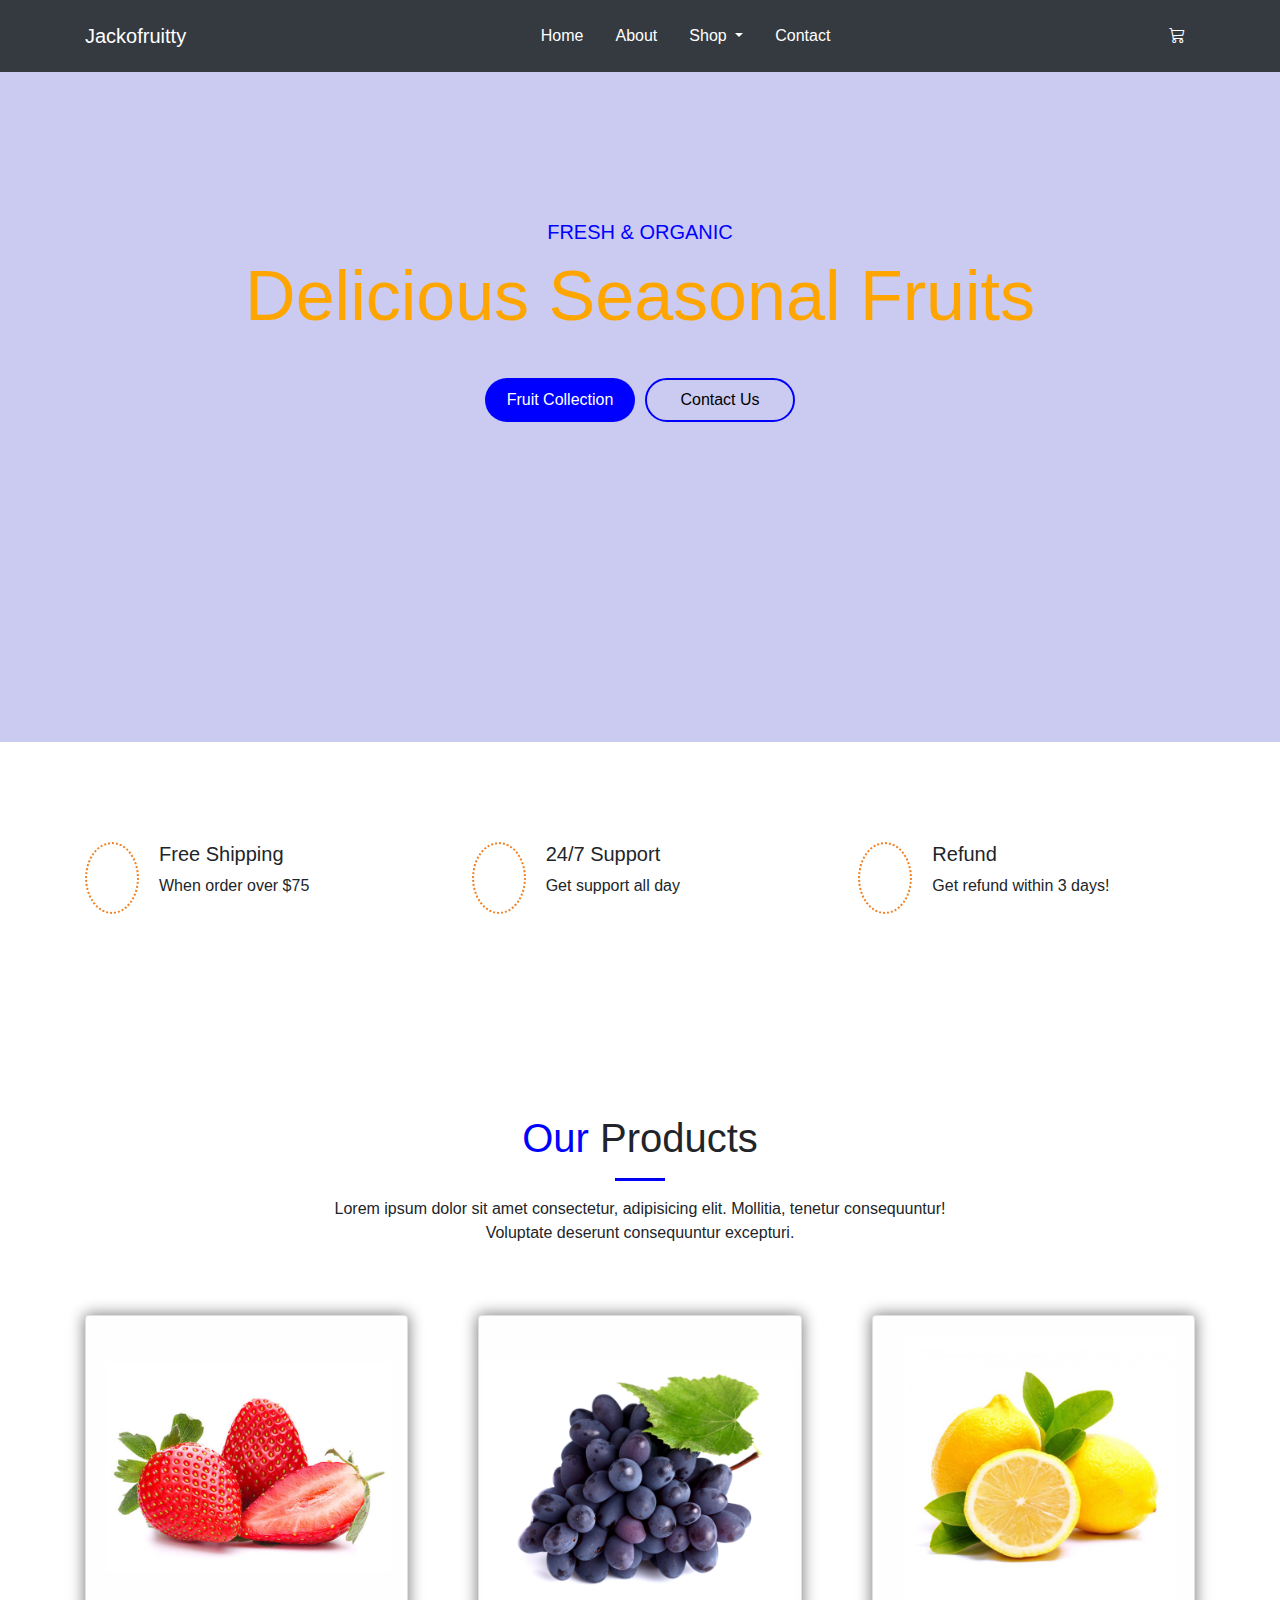
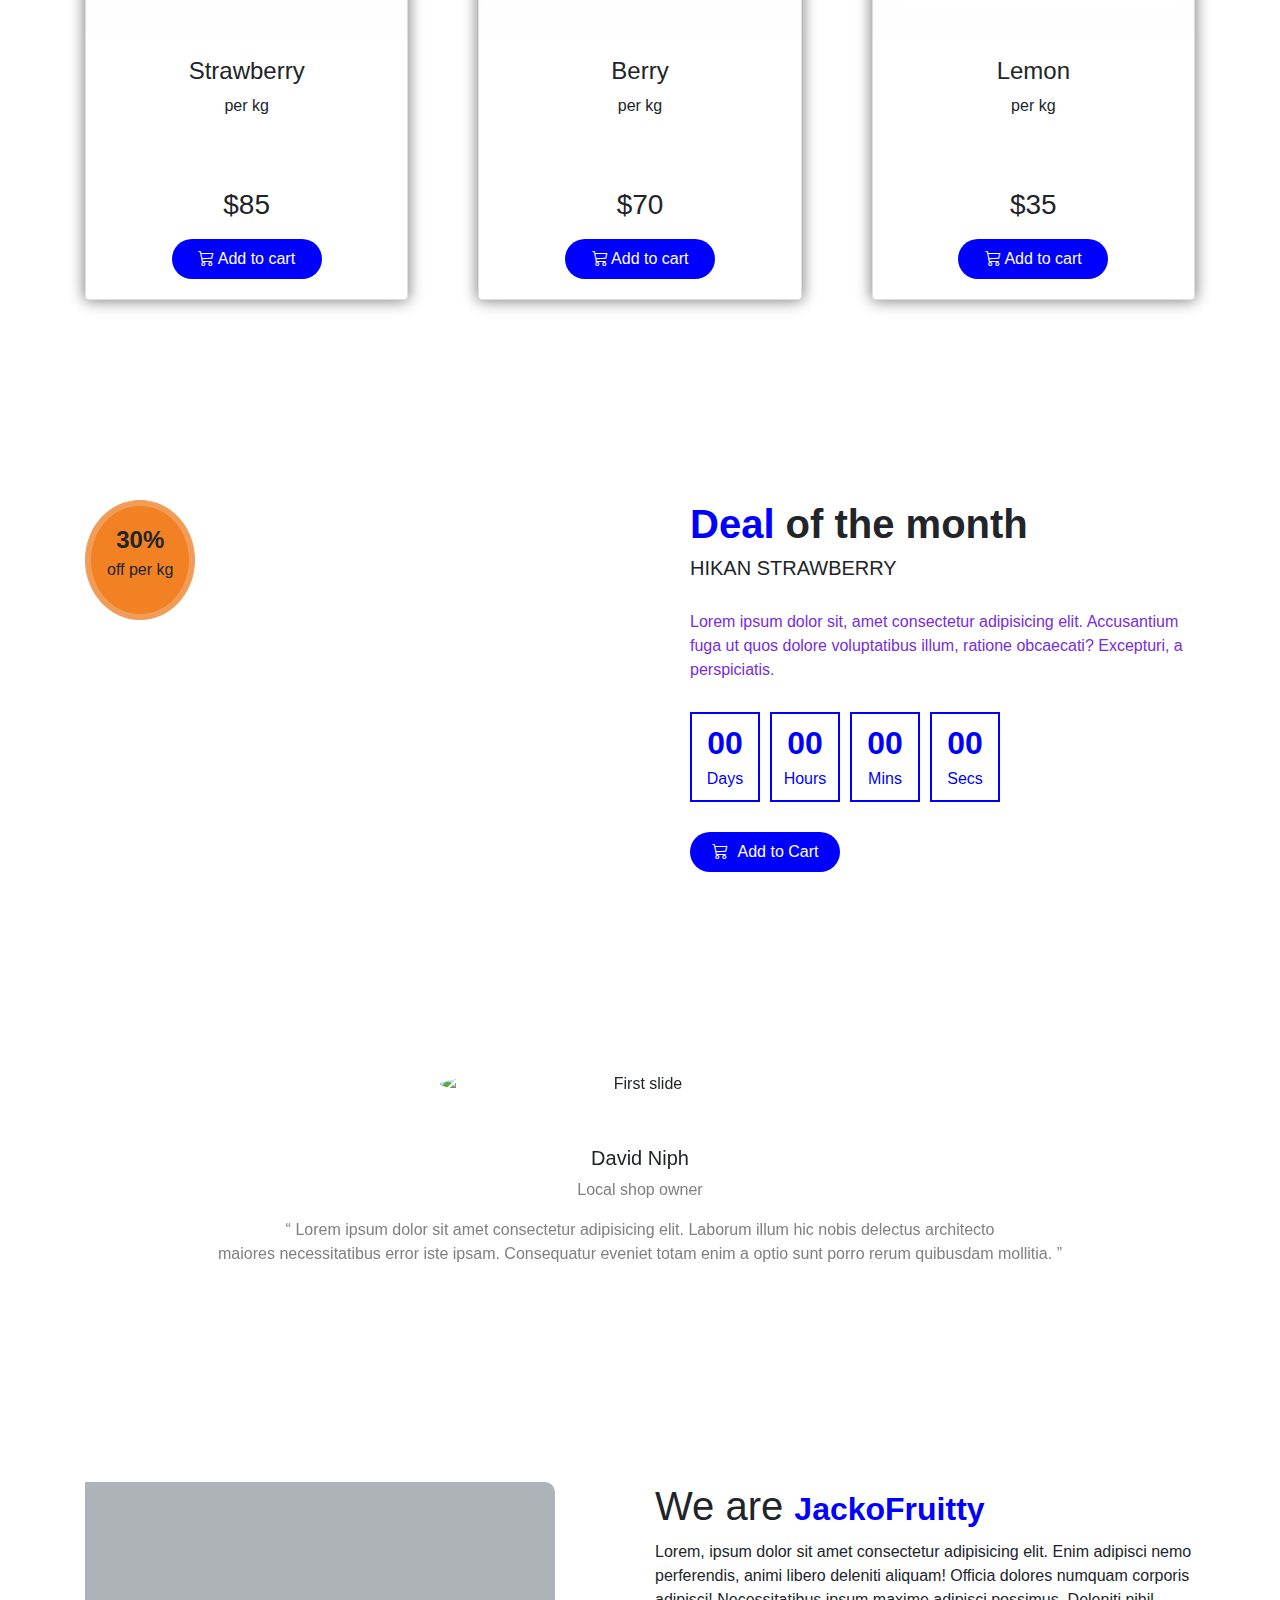
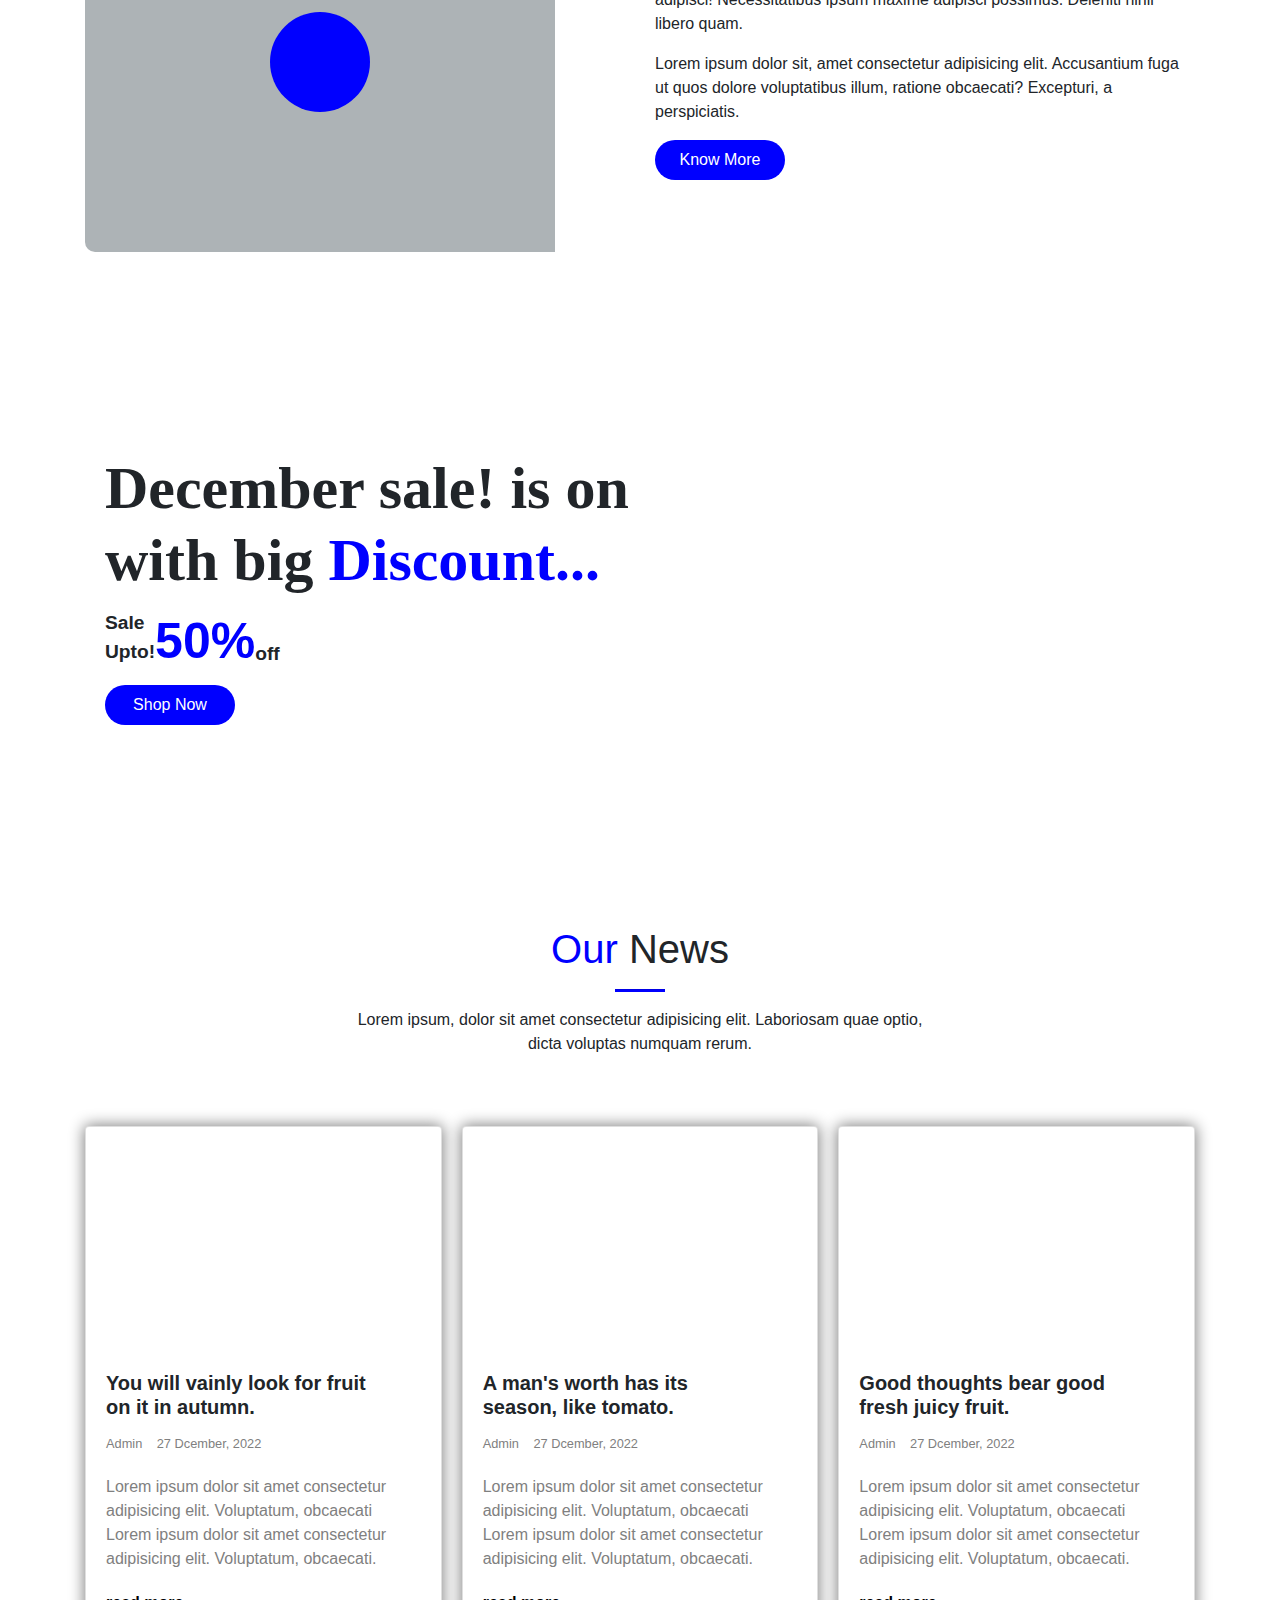
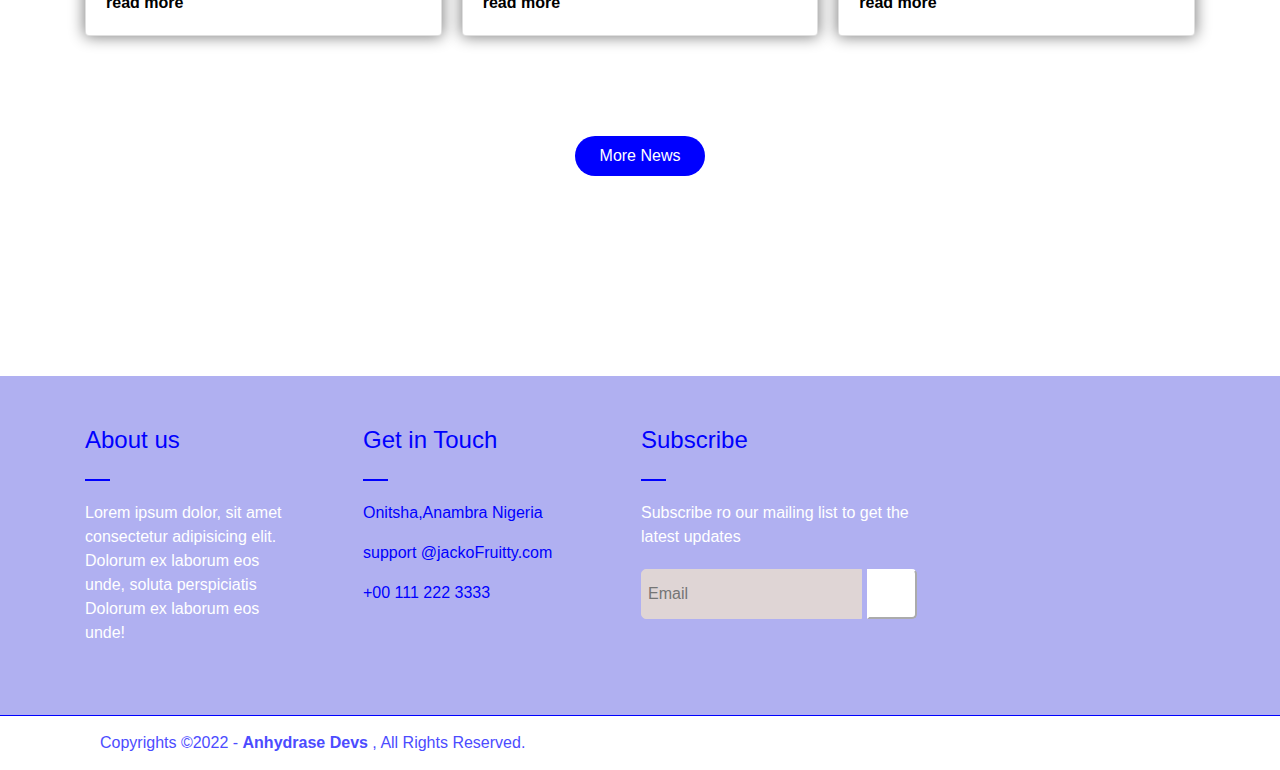
==== index.html @ 600be846 "uploaded files" ====
<!DOCTYPE html>
<html lang="en">
<head>
    <meta charset="UTF-8">
    <meta http-equiv="X-UA-Compatible" content="IE=edge">
    <meta name="viewport" content="width=device-width, initial-scale=1.0">
    <!-- Script links -->
    <script src="https://code.jquery.com/jquery-3.2.1.slim.min.js" integrity="sha384-KJ3o2DKtIkvYIK3UENzmM7KCkRr/rE9/Qpg6aAZGJwFDMVNA/GpGFF93hXpG5KkN" crossorigin="anonymous"></script>
    <script src="https://cdnjs.cloudflare.com/ajax/libs/popper.js/1.12.9/umd/popper.min.js" integrity="sha384-ApNbgh9B+Y1QKtv3Rn7W3mgPxhU9K/ScQsAP7hUibX39j7fakFPskvXusvfa0b4Q" crossorigin="anonymous"></script>
    <script src="https://cdn.jsdelivr.net/npm/bootstrap@4.6.1/dist/js/bootstrap.min.js"></script>
    <script src="https://cdn.jsdelivr.net/npm/bootstrap@4.6.1/dist/js/bootstrap.bundle.min.js"></script>
    <script src="https://kit.fontawesome.com/aebe1e736b.js" crossorigin="anonymous"></script>

    <!-- stylesheet links -->
    <link rel="stylesheet" href="https://cdn.jsdelivr.net/npm/bootstrap@4.6.1/dist/css/bootstrap.min.css">
    <link rel="stylesheet" href="https://cdn.jsdelivr.net/npm/bootstrap-icons@1.3.0/font/bootstrap-icons.css">
    <link rel="stylesheet" href="styles/style.css">
    <title>Jackofruiity</title>
</head>
<body>
    <div>

        <!-- LANDING PAGE -->
        <section class="home-section">
            <div class="home-div">
            
                <div class="navbar navbar-dark bg-dark fixed-top" id="navbar">
                    <div class="container">
                        <a href="#" class="navbar-brand">Jackofruitty</a>

                        <nav class=" d-none d-md-block"> 
                            <ul class="navbar nav">
                                <li class="nav-item"><a href="" class="nav-link">Home</a></li>
                                <li class="nav-item"><a href="" class="nav-link">About</a></li>
                                <li class="nav-item dropdown">
                                    <a class="nav-link dropdown-toggle" href="#" id="navbarDropdownMenuLink" data-toggle="dropdown" aria-haspopup="true" aria-expanded="false">
                                      Shop
                                    </a>
                                    <div class="dropdown-menu" aria-labelledby="navbarDropdownMenuLink">
                                      <a class="dropdown-item" href="#">Cart</a>
                                      <a class="dropdown-item" href="#">Order</a>
                                      <a class="dropdown-item" href="#">Pay</a>
                                    </div>
                                  </li>
                                <li class="nav-item"><a href="" class="nav-link">Contact</a></li>
                            </ul>
                        </nav>
                           
                        <div class="icon-nav">
                            <a href="" style="margin-right: 10px;"><i class="bi bi-cart3"></i></a>
                            <a href=""><i class="fa-solid fa-magnifying-glass"></i></a>
                        </div>



                       
                        
                    </div>
                   
                   
                </div>

               

                   

                <div class="home-writeUp" style="margin-top: 200px;">
                    <div class="container text-center" id="text-container">
                        <h5>FRESH & ORGANIC</h5>
                        <h1>Delicious Seasonal Fruits</h1>
                    </div>

                    <div class="d-flex justify-content-center" id="btn-div">
                        <button class="btn btn-primary btn1">Fruit Collection</button>
                        <button class="btn btn2">Contact Us</button>
                    </div>
                </div>
            
            </div>
            
                
        </section>


        <!-- SERVICES -->
        <section class="Services-section">
            <div class="container" id="services-container">
                <div class="row" id="row-div">
                    <div class="col-md" id="services">
                        <div class="icon-div ">
                            <i class="fa-solid fa-truck-fast"></i>                        
                        </div>
                       
                        <div class="text">
                            <h5>Free Shipping</h5>
                            <p>When order over $75</p>
                        </div>
                    </div>

                    <div class="col-md"id="services">
                        <div class="icon-div">
                            <i class="fa-solid fa-phone-volume"></i>                        
                        </div>               

                        <div class="text">
                            <h5>24/7 Support</h5>
                            <p>Get support all day</p>
                        </div>
                    </div>

                    <div class="col-md"id="services">
                        <div class="icon-div">
                            <i class="fa-solid fa-arrows-rotate"></i>                        
                        </div>

                        <div class="text">
                            <h5>Refund</h5>
                            <p>Get refund within 3 days!</p>
                        </div>
                    </div>
                </div>
            </div>
        </section>


        <!-- PRODUCT SECTION -->
        <section class="product-section">
            <div class="container text-center my-5">
                <div class="product-div">
                    <h1><span>Our</span> Products</h1>
                    <hr>
                    <p>Lorem ipsum dolor sit amet consectetur, adipisicing elit. Mollitia, tenetur consequuntur! <br>
                        Voluptate deserunt consequuntur excepturi.
                    </p>

                    <div class="row" id="card-container">
                        <div class="col-md">
                            <div class="card">
                                <img src="images/product-img-1.jpg" alt="" class="card-img-top">
                                <div class="card-body">
                                    <div class="card-text">
                                        <h4>Strawberry</h4>
                                        <p>per kg</p>
                                        <h3>$85</h3>
                                    </div>
    
                                    <button class="btn"><i class="bi bi-cart3"></i> Add to cart</button>
                                </div>
                            </div>
                        </div>

                        <div class="col-md">
                            <div class="card">
                                <img src="images/product-img-2.jpg" alt="" class="card-img-top">
                                <div class="card-body">
                                    <div class="card-text">
                                        <h4>Berry</h4>
                                        <p>per kg</p>
                                        <h3>$70</h3>
                                    </div>
    
                                    <button class="btn"><i class="bi bi-cart3"></i> Add to cart</button>
                                </div>
                            </div>
                        </div>

                        <div class="col-md">
                            <div class="card">
                                <img src="images/product-img-3.jpg" alt="" class="card-img-top">
                                <div class="card-body">
                                    <div class="card-text">
                                        <h4>Lemon</h4>
                                        <p>per kg</p>
                                        <h3>$35</h3>
                                    </div>
    
                                    <button class="btn"><i class="bi bi-cart3"></i> Add to cart</button>
                                </div>
                            </div>
                        </div>
                        
                    </div>
                </div>
            </div>
        </div>

        <!-- DEAL SECTION -->
        <section class="Deal section">
            <div class="container text-center my-5 m-auto" id="deal-container">
                <div class="row" id="row">
                    <div class="col-md ">
                        <div class="first-cycle">
                            <div class="second-cycle">
                                <span>30%</span>
                                <p>off per kg</p>
                            </div>
                        </div>
                    </div>
                    <div class="col-md">
                        <div class="deal-div">
                            <h1><span>Deal</span> of the month</h1>
                            <h5>HIKAN STRAWBERRY</h5>
                            <P>
                                Lorem ipsum dolor sit, amet consectetur adipisicing elit. Accusantium fuga ut quos 
                                dolore voluptatibus illum, ratione obcaecati? Excepturi, a perspiciatis.
                            </P>
                            <div class="countDown-div">
                                <div class="count">
                                    <span>00</span>
                                    <p>Days</p>
                                </div>
                                <div class="count">
                                    <span>00</span> 
                                    <p>Hours</p>
                                </div>
                                <div class="count">
                                    <span>00</span>
                                    <p>Mins</p>
                                </div>
                                <div class="count">
                                    <span>00</span>                                   
                                    <p>Secs</p>                              
                                </div>
                            </div>

                            <button type="submit"><i class="bi bi-cart3"></i>Add to Cart</button>
                        </div>
                    </div>
                </div>
            </div>
        </section>

        <!-- CAROUSEL SCETION -->
        <section class="Carousel section">
            <div class="container" id="carousel-container">
                <div id="carouselExampleSlidesOnly" class="carousel slide" data-ride="carousel">

                    <div class="carousel-inner text-center">
                        <div class="carousel-item active">
                          <div class="img-div">
                                <img class="d-block w-100" style="border-radius: 50%;"  src="images/pexels-brett-sayles-1073097.jpg" alt="First slide" id="img">
                           </div>
                            <h5>David Niph</h5>
                            <p>Local shop owner</p>
                            <q>
                                Lorem ipsum dolor sit amet consectetur adipisicing elit. Laborum illum hic nobis  
                                delectus architecto <br> maiores necessitatibus error iste ipsam.
                                Consequatur eveniet totam enim a optio sunt porro rerum quibusdam mollitia.
                            </q>
                            <p><i class="fa-solid fa-quote-right"></i></p>
                        </div>

                        <div class="carousel-item">
                            <div class="img-div">
                                <img class="d-block w-100" style="border-radius: 50%;" src="images/man4.jpg" alt="Second slide">
                            </div>
                            <h5>Benjamin Holland</h5>
                            <p>Local shop owner</p>
                            <q>
                                Lorem ipsum dolor sit amet consectetur adipisicing elit. Laborum illum hic nobis  
                                delectus architecto <br> maiores necessitatibus error iste ipsam.
                                Consequatur eveniet totam enim a optio sunt porro rerum quibusdam mollitia.
                            </q>
                            <p><i class="fa-solid fa-quote-right"></i></p>
                        </div>

                        <div class="carousel-item">
                            <div class="img-div">
                                <img class="d-block w-100" style="border-radius: 50%;" src="images/woman2.jpg" alt="Second slide">
                            </div>        
                            <h5>Clara whales</h5>                   
                            <p>Local shop owner</p>
                            <q>
                                Lorem ipsum dolor sit amet consectetur adipisicing elit. Laborum illum hic nobis 
                                delectus architecto <br> maiores necessitatibus error iste ipsam.
                                Consequatur eveniet totam enim a optio sunt porro rerum quibusdam mollitia.
                            </q>
                            <p><i class="fa-solid fa-quote-right"></i></p>
                        </div>
                    </div>
                </div>
                
            </div>
        </section>

        <!-- ABOUT SECTION -->
        <section class="about-section">
            <div class="container text-center my-5" id="about-container">
                <div class="row">
                    <div class="col-md">
                        <div class="video-div d-none d-sm-block">
                            <a href="https://www.youtube.com/watch?v=hMOEtspfjKE" target="_blank"><div class="vid"><i class="fa-solid fa-play"></i></div></a>
                        </div>                      
                    </div>
                    <div class="col-md">
                        <div class="about-div">
                            <h1>We are <span>JackoFruitty</span></h1>
                            <p>
                                Lorem, ipsum dolor sit amet consectetur adipisicing elit. Enim adipisci nemo perferendis, 
                                animi libero deleniti aliquam! 
                                Officia dolores numquam corporis adipisci! Necessitatibus 
                                ipsum maxime adipisci possimus. Deleniti nihil libero quam.
                            </p>
                            <P>
                                Lorem ipsum dolor sit, amet consectetur adipisicing elit. Accusantium fuga ut quos 
                                dolore voluptatibus illum, ratione obcaecati? Excepturi, a perspiciatis.
                            </P>

                            <button type="submit" style="margin-bottom: 10px;" data-toggle="collapse" data-target="#collapseExample" aria-expanded="false" aria-controls="collapseExample">Know More</button>
                            <div class="collapse" id="collapseExample">
                                <div class="card card-body" style="border: 2px solid #0000FF;">
                                  Anim pariatur cliche reprehenderit, enim eiusmod high life accusamus terry richardson ad squid. Nihil anim keffiyeh helvetica, craft beer labore wes anderson cred nesciunt sapiente ea proident.
                                </div>
                            </div>
                        </div>
                    </div>
                </div>
            </div>
        </section>
       
        <!-- shop now section -->
        <section class="shop-now">
            <div class="container text-center my-5" id="shop-container">
                <div class="shop-div">
                    <h1>December sale! is on <br> with big <span>Discount...</span></h1>
                    <div class="shop-writeUp">
                        <p class="sales-p">Sale<br>Upto!</p>
                        <span>50%</span>
                        <p class="off-p"> off</p>
                    </div>
                    

                    <button type="submit">Shop Now</button>
                </div>
            </div>
        </section>


        <!-- News section -->
        <section class="news-section">
            <div class="container text-center my-5" id="news-container">
                <div class="news-div">
                    <div class="news-header-text">
                        <h1> <span>Our</span> News</h1>
                        <hr> 
                        <p>
                            Lorem ipsum, dolor sit amet consectetur adipisicing elit. Laboriosam quae optio, <br> dicta voluptas numquam rerum.
                        </p>
                    </div>

                    <div class="card-div text-left">
                       
                        <div class="card" id="card">
                            <div class="img-div">
                                <img src="" alt="" class="card-img-top">
                            </div>
                            <div class="card-body">
                                <h5 class="card-title">You will vainly look for fruit <br> on it in autumn.</h5>
                                <div class="card-small-text">
                                    <small style="margin-right: 10px;"> <i class="fa-solid fa-user"></i> Admin</small>
                                    <small> <i class="fa-solid fa-calendar"></i> 27 Dcember, 2022</small>
                                </div>
                                <p class="card-text">
                                    Lorem ipsum dolor sit amet consectetur adipisicing elit. Voluptatum, obcaecati
                                    Lorem ipsum dolor sit amet consectetur adipisicing elit. Voluptatum, obcaecati.
                                </p>
                                <a href="" class="link">read more <i class="fa-solid fa-angle-right"></i></a>
                            </div>
                        </div>

                        <div class="card" id="card">
                            <div class="img-div">
                                <img src="" alt="" class="card-img-top">
                            </div>
                            <div class="card-body">
                                <h5 class="card-title">A man's worth has its <br> season, like tomato.</h5>
                                <div class="card-small-text">
                                    <small style="margin-right: 10px;"> <i class="fa-solid fa-user"></i> Admin</small>
                                    <small> <i class="fa-solid fa-calendar"></i> 27 Dcember, 2022</small>
                                </div>
                                <p class="card-text">
                                    Lorem ipsum dolor sit amet consectetur adipisicing elit. Voluptatum, obcaecati
                                    Lorem ipsum dolor sit amet consectetur adipisicing elit. Voluptatum, obcaecati.
                                </p>
                                <a href="" class="link">read more <i class="fa-solid fa-angle-right"></i></a>
                            </div>
                        </div>

                        

                        <div class="card" id="card">
                            <div class="img-div">
                                <img src="" alt="" class="card-img-top">
                            </div>
                            <div class="card-body">
                                <h5 class="card-title">Good thoughts bear good <br> fresh juicy fruit.</h5>
                                <div class="card-small-text">
                                    <small style="margin-right: 10px;"> <i class="fa-solid fa-user"></i> Admin</small>
                                    <small> <i class="fa-solid fa-calendar"></i> 27 Dcember, 2022</small>
                                </div>
                                <p class="card-text">
                                    Lorem ipsum dolor sit amet consectetur adipisicing elit. Voluptatum, obcaecati
                                    Lorem ipsum dolor sit amet consectetur adipisicing elit. Voluptatum, obcaecati.
                                </p>
                                <a href="" class="link">read more <i class="fa-solid fa-angle-right"></i></a>
                            </div>
                        </div>
                       
                    </div>

                    <a href="shop.html" type="button" class="btn btn-primary">More News</a>
                </div>
            </div>
        </section>

        <!-- Contact section -->
        <section class="contact-div">
            <div class="container my-5" id="contact-container">
                <div class="parent-div">
                    <div class="row" id="row">
                        <div class="col-md">
                            <h4>About us</h4>
                            <div class="hr"></div>
                            <p class="contact-first-p">
                                Lorem ipsum dolor, sit amet consectetur adipisicing elit. 
                                Dolorum ex laborum eos unde, soluta perspiciatis
                                Dolorum ex laborum eos unde!
                            </p>
                        </div>
                        <div class="col-md">
                            <h4>Get in Touch</h4>
                            <div class="hr"></div>
                            <p  class="contact-second-p">
                                Onitsha,Anambra  Nigeria
                            </p>
                            <p  class="contact-second-p">support @jackoFruitty.com</p>
                            <p  class="contact-second-p">+00 111 222 3333</p>
                        </div>
                        <div class="col-md">
                            <h4>Subscribe</h4>
                            <div class="hr"></div>
                            <p class="contact-third-p">
                                Subscribe ro our mailing list to get the latest updates
                            </p>
                            <div class="input-div">
                                <input type="email" placeholder="Email">
                                <button class="icon-btn text-center"><i class="fa-solid fa-paper-plane"></i></button>
                            </div>
                        </div>
                        <div class="col-md">

                        </div>
                    </div>
                </div>
            </div>
        </section>

        <section class="footer-section">
            <div class="container">
                <footer>
                    <p>Copyrights &copy2022 - <b>Anhydrase Devs</b> , All Rights Reserved.</p>
                </footer>
            </div>
        </section>
       
    </div>


</body>
</html>
---- styles/style.css ----
/* HOME SECTION */
.home-div{
    background-image: url(../images/fruitty\ background.png);
    background-position: center;
    background-size: cover;
    background-repeat: no-repeat;
    padding: 20px;
}
.home-section a{
    color: #fff;
}
.home-section .dropdown-menu a{
    color: #000;
}
.home-writeUp{
    margin-bottom: 300px;
}
.home-writeUp h5{
    color: #0000FF;
    margin-bottom: 10px;
}
#text-container{
    margin-bottom: 40px;
}
.home-writeUp h1{
    font-size: 70px;
    color: #FFA500;
}
.home-writeUp .btn1{
    background-color: #0000FF;
    border: 0.5px #0000FF;
    color: #fff;
    width: 150px;
    padding: 8px;
    border-radius: 50px;
    transition: all 0.3s ease-in-out;   
}
.home-writeUp .btn1:hover{
    background-color: #051922;
    color: #F28123;
}
.home-writeUp .btn2{
    border: 2px #0000FF solid;
    color: #000;
    width: 150px;
    padding: 8px;
    border-radius: 50px;
    transition: all 0.3s ease-in-out;
}
.home-writeUp .btn2:hover{
    background-color: #F28123;
    color: #fff;
}
.home-writeUp #btn-div{
    gap: 10px;
}
/* HOME ENDS */


/* SERVICES SECTION STARTS */
.Services-section #services-container{
    margin-top: 100px;
    margin-bottom: 200px;
}
.Services-section #row-div{
    gap: 20px;
}
.Services-section #services{
    display: flex;
}
.Services-section .icon-div{
    margin-right: 20px;
    border: 2px dotted #F18023;
    border-radius: 50%;
    padding: 25px;
    color: #F18023;
}
/* SERVICES SECTION ENDS */


/* PRODUCT SECTION STARTS */
.product-section{
    margin-bottom: 200px;
}
.product-section h1 span{
    color: #0000FF;
}
.product-section hr{
    width: 50px;
    height: 1.5px;
    background-color: #0000FF;
}
.product-section p{
    margin-bottom: 70px;
}
.product-section .btn{
    background-color: #0000FF;
    border: 0.5px #0000FF;
    color: #fff;
    width: 150px;
    padding: 8px;
    border-radius: 50px;
    transition: all 0.3s ease-in-out; 
    margin-top: 10px;
}
.product-section .btn:hover{
    background-color: #051922;
    color: #F28123;
}
.product-section #card-container .card{
    box-shadow: 0 0 15px 1px grey;

}
.product-section #card-container{
    gap: 40px;
}
/* PRODUCT SECTION ENDS */


/* DEAL SECTION STARTS */

#deal-container{
    margin-top: 150px !important;
    margin-bottom: 200px !important;
}

#deal-container #row{
    gap: 70px;
}

/* cycle area */
.first-cycle{
    border: 1px solid #F29D57;
    background-color: #F29D57;
    padding: 5px;
    border-radius: 50%;
    width: fit-content;
}
.second-cycle{
    border: 1px solid #F28123;
    background-color: #F28123;
    border-radius: 50%;
    padding: 15px;
    text-align: center;
}
.second-cycle span{
    font-weight: 700;
    font-size: x-large;
}


/* deal area */
.deal-div{
    text-align: left;
    margin: auto;
}
.deal-div h1{
    font-weight: 700;
}
.deal-div h1 span{
    color: #0000FF;
}
.deal-div p{
    color: #782DDC;
}
.deal-div h5{
    margin-bottom: 30px;
}
.countDown-div{
    display: flex;
    gap: 10px;
    margin: 30px 0;
}
.countDown-div .count{
    border:2px solid #0000FF;
    width: 70px;
    height: 90px;
    text-align: center;
    padding-top: 5px;
}
.countDown-div .count span{
    font-size: xx-large;
    color: #0000FF;
    font-weight: 700;
}
.countDown-div .count p{
    color: #0000FF;
}
.deal-div button{
    background-color: #0000FF;
    border: 0.5px #0000FF;
    color: #fff;
    width: 150px;
    padding: 8px;
    border-radius: 50px;
    transition: all 0.3s ease-in-out;
}
.deal-div button:hover{
    background-color: #051922;
    color: #F28123;
}
.deal-div button i{
    margin-right: 10px;
}

/* DEAL SECTION ENDS */


/* CAROUSEL SCETION STARTS */

#carousel-container{
    margin-top: 150px !important;
    margin-bottom: 200px !important;
}
#carousel-container .img-div{
    width: 400px ;
    /* height: 200px; */
    margin: auto;
    margin-bottom: 50px;
    /* background-color: #0000FF; */

}
#carousel-container p,
#carousel-container q{
    color: grey;
}

/* CAROUSEL SCETION ENDS */

/* ABOUT SECTION STYLING STARTS */
#about-container{
    margin-top: 150px !important;
    margin-bottom: 200px !important;
}
.video-div{
    width: 470px;
    height: 370px;
    background-color: #ADB3B6;
    border-top-right-radius: 10px;
    border-bottom-left-radius: 10px;
}
.video-div a .vid{
  position: relative; 
  top: 130px;
  background-color: #0000FF;
  width: 100px;
  height: 100px;  
  margin-top: 100px;
  margin: auto;
  border-radius: 50%;
  padding-top: 35px;
  color: #fff;
  transition: all 0.3s ease-in-out;
}
.video-div a .vid:hover{
    background-color: #051922;
    color: #F28123;
}
.about-div{
    text-align: left;
    gap: 20px;
}
.about-div h1{
    margin-bottom: 10px;
}
.about-div h1 span{
    font-size: xx-large;
    color: #0000FF;
    font-weight: 700;
}
.about-div button{
    background-color: #0000FF;
    color: #fff;
    width: 130px;
    padding: 8px;
    border-radius: 50px;
    border: 0.5px #0000FF;
    transition: all 0.3s ease-in-out;
}
.about-div button:hover{
    background-color: #051922;
    color: #F28123;
}

/* ABOUT SECTION STYLING ENDS */


/* SHOP SECTION STARTS */
#shop-container{
    margin-top: 200px !important;
    margin-bottom: 200px !important;
    margin: auto;
}
.shop-div{
 text-align: left;
 margin-left: 20px;
}
.shop-div h1{
    font-weight: 800;
    font-size: 60px;
    font-family: Cambria, Cochin, Georgia, Times, 'Times New Roman', serif;
}
.shop-div h1 span{
    color: #0000FF;
    font-weight: 800;
    font-size: 60px;
}
.shop-div .shop-writeUp{
    display: flex;
}
.shop-writeUp span{
    /* margin: 5px; */
    color: #0000FF;
    font-weight: 700;
    font-size: 50px;
}
.shop-writeUp p{
    font-size: larger;
    font-weight: bold;
}

.shop-writeUp .sales-p{
    margin-top: 5px;
}
.shop-writeUp .off-p{
    margin-top: 36px;
}
.shop-div button{
    background-color: #0000FF;
    color: #fff;
    width: 130px;
    padding: 8px;
    border-radius: 50px;
    transition: all 0.3s ease-in-out;
    border: 0.5px #0000FF;
}
.shop-div button:hover{
    background-color: #051922;
    color: #F28123;
}

/* SHOP SECTION ENDS */


/* NEWS SECTION STYLING STARTS */
#news-container{
    margin-top: 150px !important;
    margin-bottom: 200px !important;
}
.news-div{
    margin-top: 50px;
}
.news-div .news-header-text{
    margin-bottom: 70px;
}
.news-div .news-header-text h1 span{
    color: #0000FF;
}
.news-div .news-header-text hr{
    width: 50px;
    height: 1.5px;
    background-color: #0000FF;
    
}
.card-div{
    display: flex;
    justify-content: center;
    gap: 20px;
}
#card{
    box-shadow: 0 0 15px 1px grey;
}
.news-div .btn{
    background-color: #0000FF;
    color: #fff;
    width: 130px;
    padding: 8px;
    border-radius: 50px;
    transition: all 0.3s ease-in-out;
    border: 0.5px #0000FF;
    margin-top: 100px;
}
.news-div .btn:hover{
    background-color: #051922;
    color: #F28123;
}
#card:hover {
    background: rgb(0, 0, 255,0.05);
    cursor: pointer;
}
#card a{
    color: #000;
    text-decoration: none;
    font-weight: bold;
}
#card .card-body h5{
    font-weight: bold;
}
#card .card-body{
    margin-top: 200px;
}
#card .card-text{
    color: grey;
    margin-bottom: 20px;
}
#card .card-body .card-small-text{
    margin-bottom: 20px;
}
#card .card-body small{
    color: grey;
}

/* NEWS SECTION STYLING ENDS */


/* CONTACT SECTION STARTS */

.contact-div{
    background-color: #B0B0F1;
    padding: 2px;
    border-bottom: 1px solid #0000FF;
}
.contact-div .parent-div #row{
    gap: 35px;
}
.contact-div .parent-div h4{
    color: #0000FF;
    margin-bottom: 25px;
}
.contact-div .parent-div .hr{
    width: 25px;
    height: 2px;
    margin-bottom: 20px;
    background-color: #0000FF;
}

.contact-div .parent-div .contact-first-p,
.contact-div .parent-div .contact-third-p{
    color: #fff;
    margin-bottom: 20px;
}

.contact-div .parent-div .contact-second-p{
    color: #0000FF;
}
.contact-div .parent-div .input-div{
    display: flex;
}
.contact-div .parent-div input{
    height: 50px;
    padding: 6px;
    border-bottom-left-radius: 5px;
    border-top-left-radius: 5px;
    background-color: #DFD5D5;
    border: 1px #DFD5D5 solid;
}
.contact-div .parent-div .input-div .icon-btn{
    background-color: #fff;
    height: 50px;
    width: 50px;
    padding: 6px;
    margin-left: 5px;
    border-color: #fff;
    border-top-right-radius: 5px;
    border-bottom-right-radius: 5px;
}
.contact-div .parent-div .input-div .icon-btn i{
    margin-top: 5px;
}
/* CONTACT SECTION ENDS */


/* FOOTER STYLINGS STARTS */
.footer-section footer{
    padding: 15px;
}
.footer-section footer p{
    margin: auto;
    color: #4C4CFF;
}
/* FOOTER STYLINGS ENDS */







/* MEDIA QUERY */
@media screen and (max-width: 714px){
    /* home */

    .home-writeUp h1{
        font-size: 40px;
        color: #FFA500;
    }

    /* About */
    .shop-div h1{
        font-weight: 700;
        font-size: 40px;
        font-family: Cambria, Cochin, Georgia, Times, 'Times New Roman', serif;
    }
    .shop-div h1 span{
        color: #0000FF;
        font-weight: 700;
        font-size: 40px;
    }

    /* card */
    .card-div{
      display: flex;
      flex-direction: column;
     
    }
}
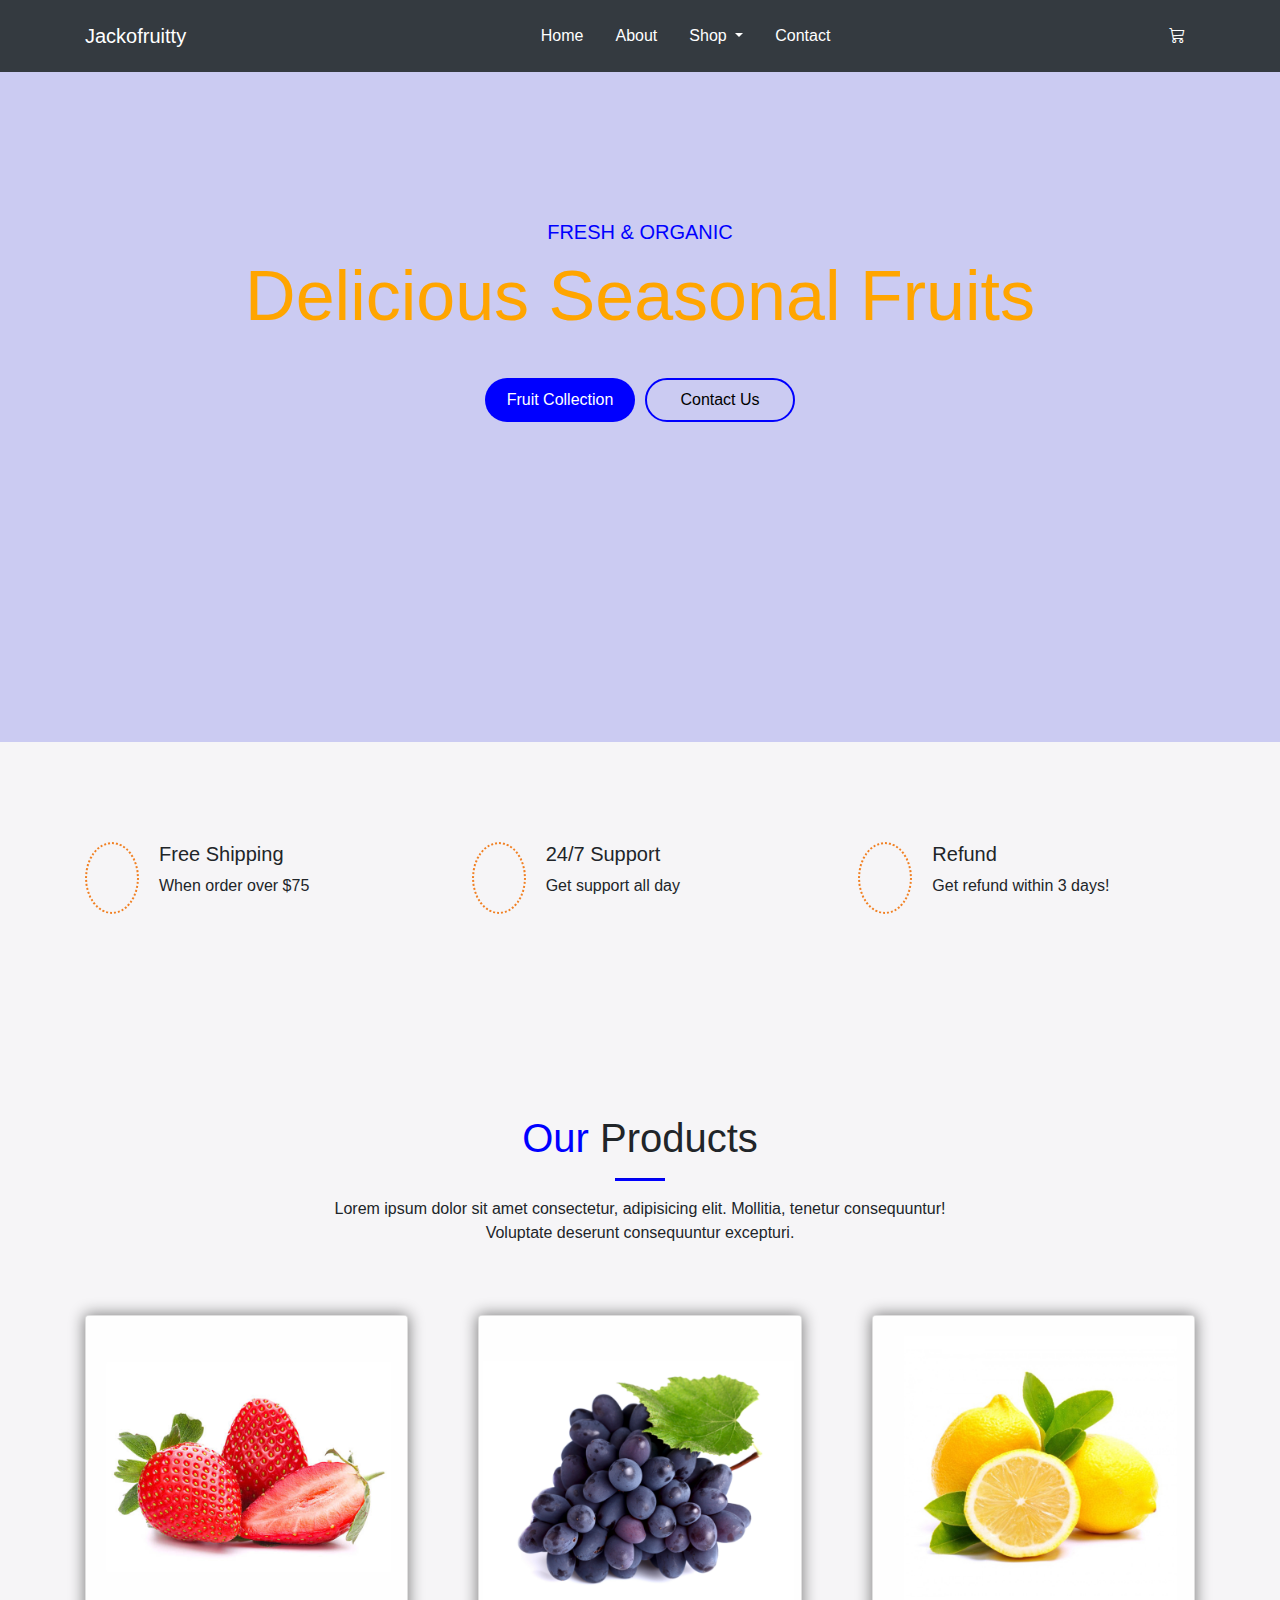
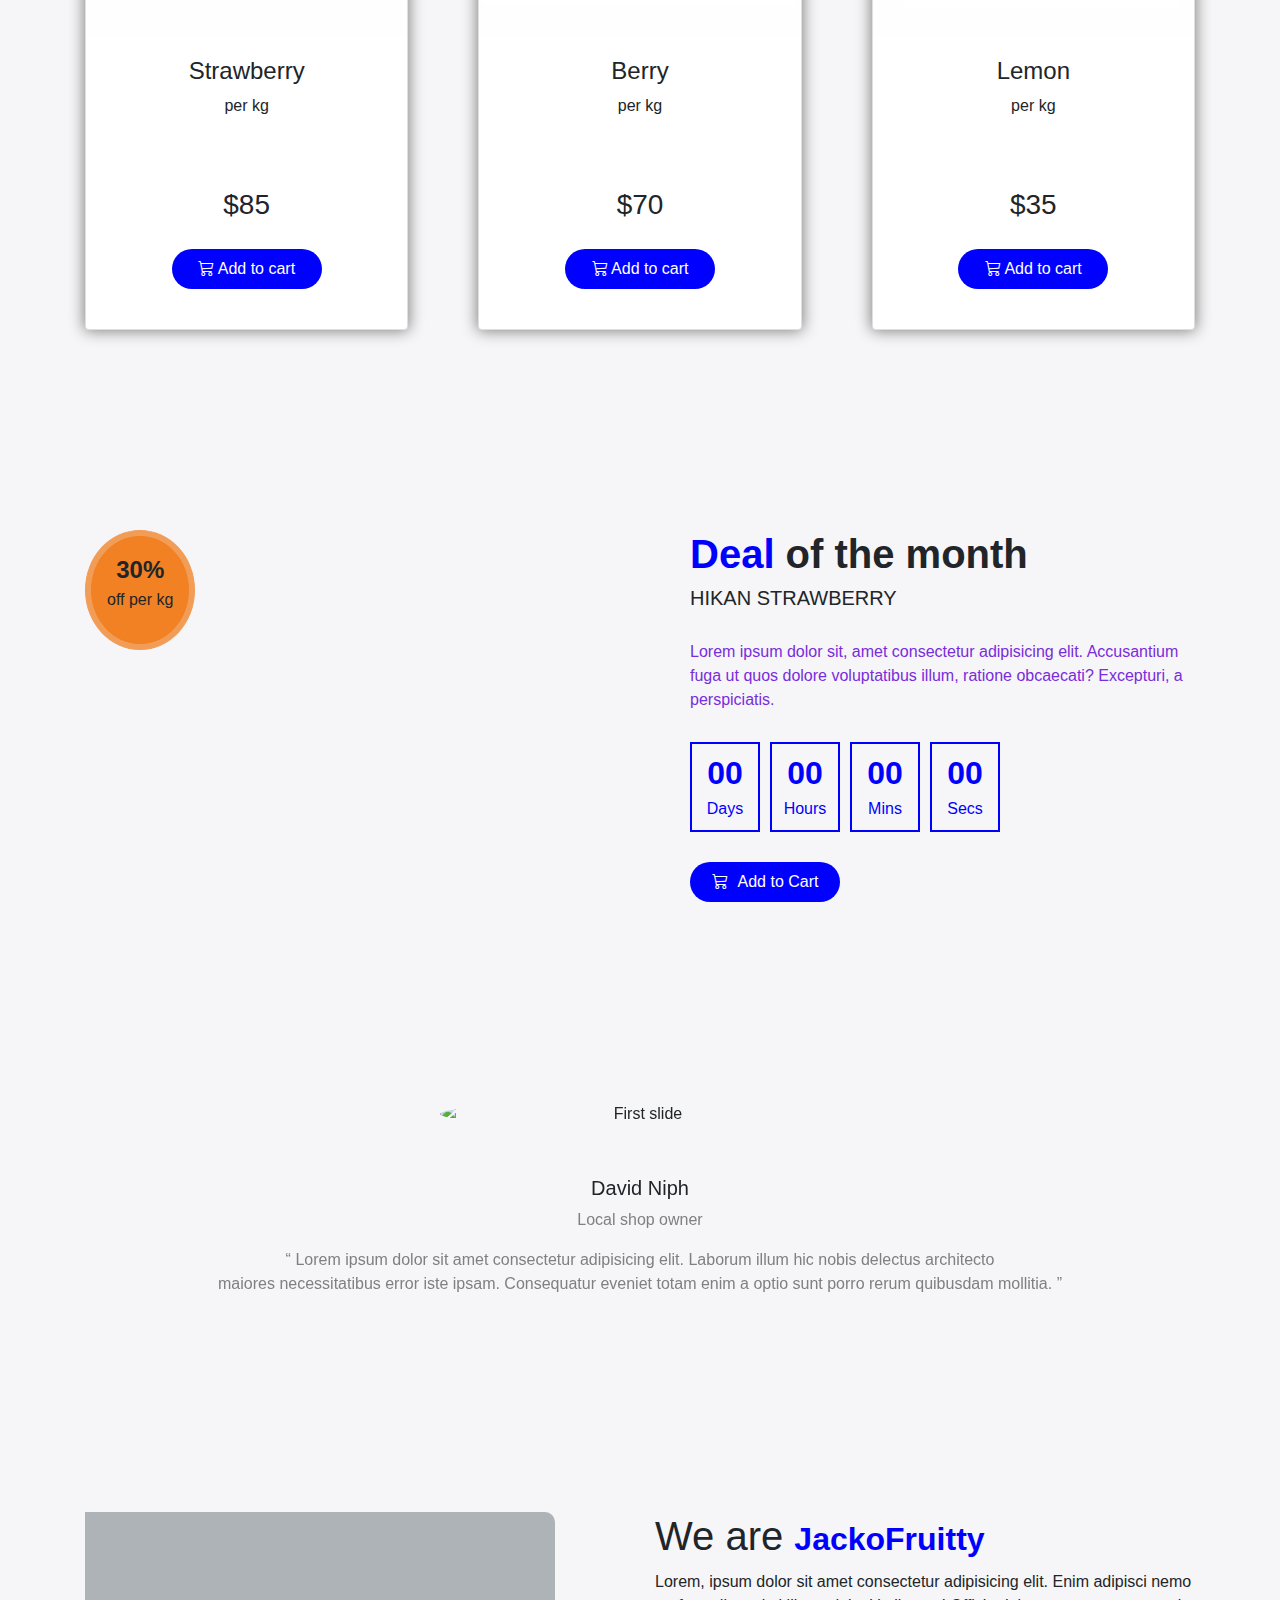
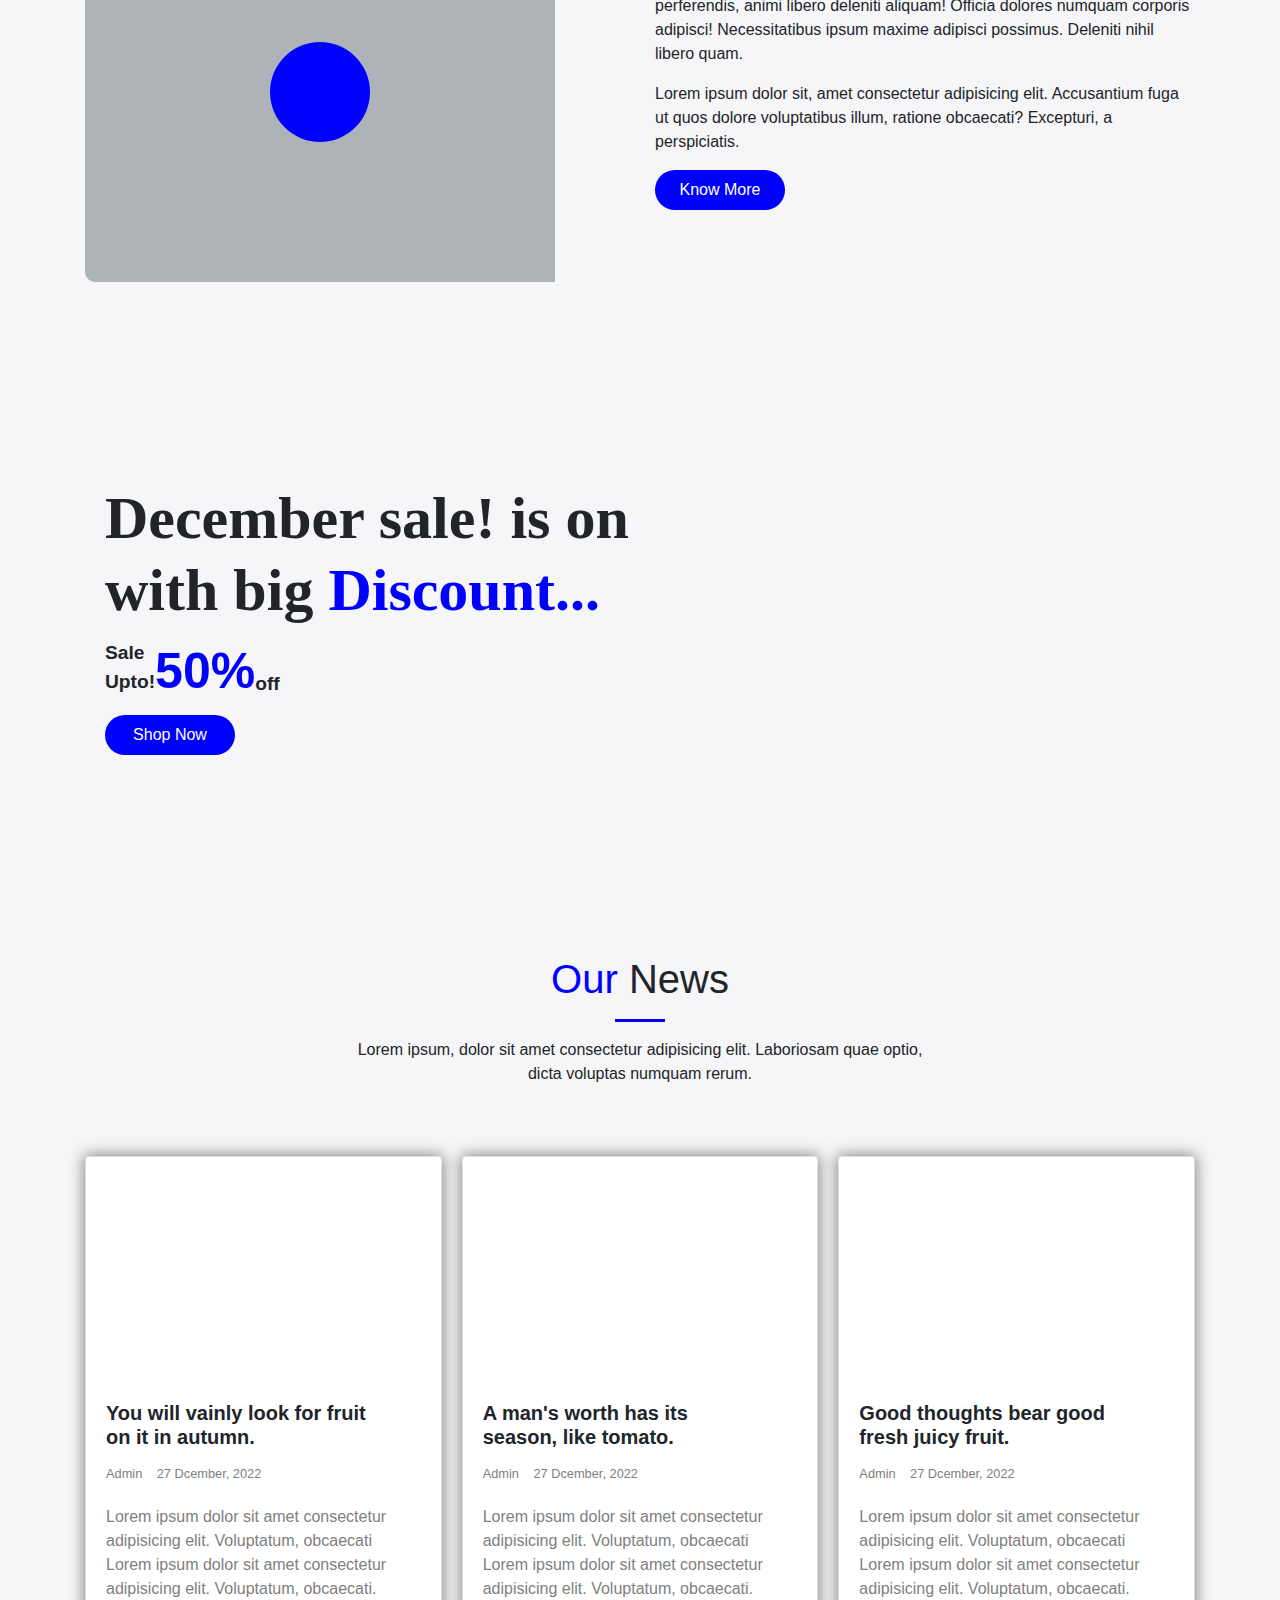
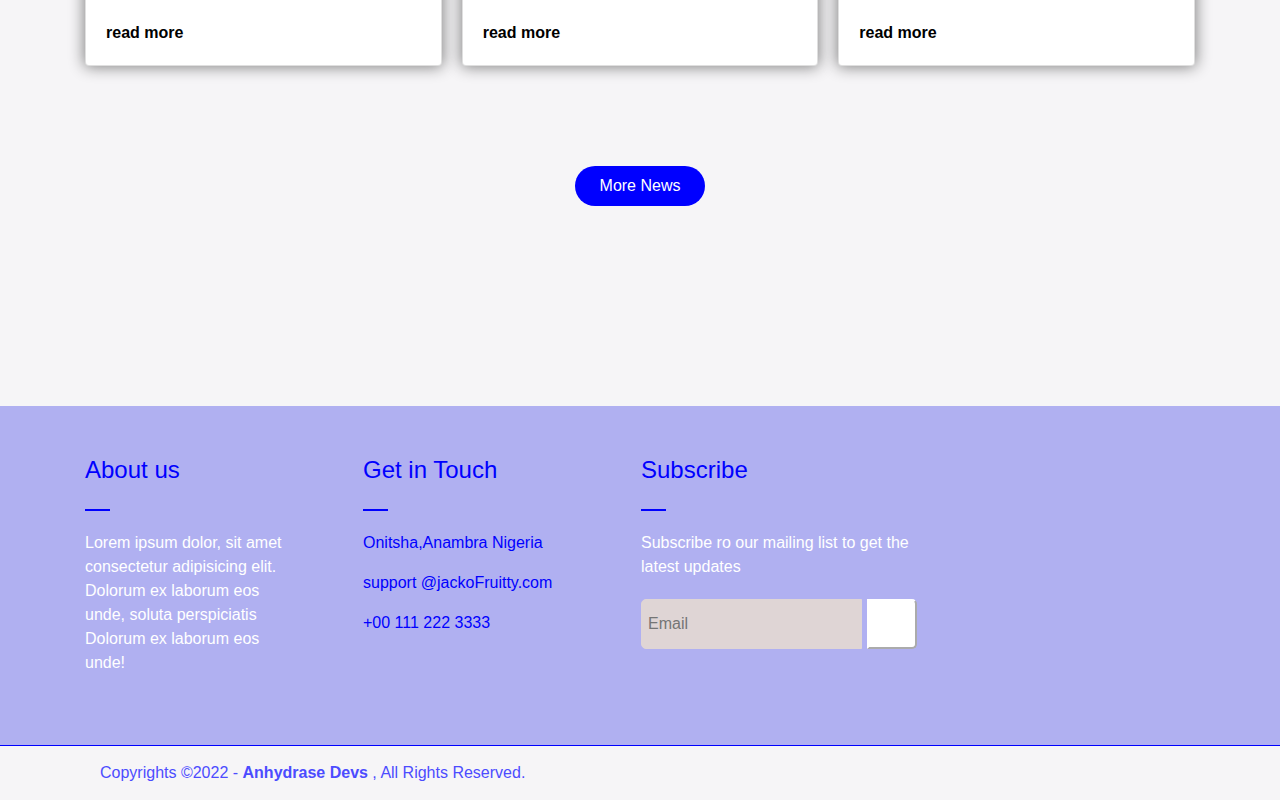
==== commit c015720f: "updated files" ====
--- a/index.html
+++ b/index.html
@@ -39,7 +39,7 @@
                                     <div class="dropdown-menu" aria-labelledby="navbarDropdownMenuLink">
                                       <a class="dropdown-item" href="#">Cart</a>
                                       <a class="dropdown-item" href="#">Order</a>
-                                      <a class="dropdown-item" href="#">Pay</a>
+                                      <a class="dropdown-item" href="payment.html">Pay</a>
                                     </div>
                                   </li>
                                 <li class="nav-item"><a href="" class="nav-link">Contact</a></li>
--- a/styles/style.css
+++ b/styles/style.css
@@ -1,4 +1,8 @@
-
+/* HOME PAGE STYLING STARTS */
+
+body{
+    background-color: #F6F5F7;
+}
 
 /* HOME SECTION */
 .home-div{
@@ -103,7 +107,7 @@
     padding: 8px;
     border-radius: 50px;
     transition: all 0.3s ease-in-out; 
-    margin-top: 10px;
+    margin: 20px 0;
 }
 .product-section .btn:hover{
     background-color: #051922;
@@ -515,4 +519,82 @@
       flex-direction: column;
      
     }
+}
+/* HOME PAGE STYLING ENDS */
+
+
+/* PAYMENT PAGE STYLING STARTS */
+
+.payment-section{
+    margin-top: 100px;
+    margin-bottom: 100px;
+}
+.payment-section .wrapper{
+    display: grid;
+    grid-template-columns: 2fr 1fr;
+    gap: 50px;
+}
+.payment-section .address-div{
+    gap: 50px;
+}
+.payment-section .address-div button{
+    width: 100%;
+    height: 50px;
+    text-align: left;
+    border: 2px #F1EFF1 solid !important;
+    font-weight: bold;
+}
+.payment-section .address-div button i{
+    border-radius: 50% !important;
+    color: #0B00FF;
+    margin: 0 5px;
+}
+.payment-section .address-div .collapse .card-body{
+    background-color: #fff;
+}
+.payment-section .address-div .collapse #card-body{
+    padding: 30px;
+}
+.payment-section .address-div input{
+    height: 50px !important;
+}
+.payment-section .address-div textarea{
+    width: 100%;
+}
+
+.payment-section table{
+    width: 80% !important;  
+}
+.payment-section table thead{
+    background-color: #F1EFF1;
+}
+.payment-section table tr{
+    color: #6D46D2;
+}
+
+.payment-section .order-details-div button{
+    background-color: #0000FF;
+    color: #fff;
+    width: 130px;
+    padding: 8px;
+    border-radius: 50px;
+    transition: all 0.3s ease-in-out;
+    border: 0.5px #0000FF;
+}
+
+.payment-section .order-details-div button:hover{
+    background-color: #051922;
+    color: #F28123;
+}
+
+
+
+
+
+@media screen and (max-width: 714px){
+
+    .payment-section .wrapper{
+        display: flex;
+        flex-direction: column;
+    }
 }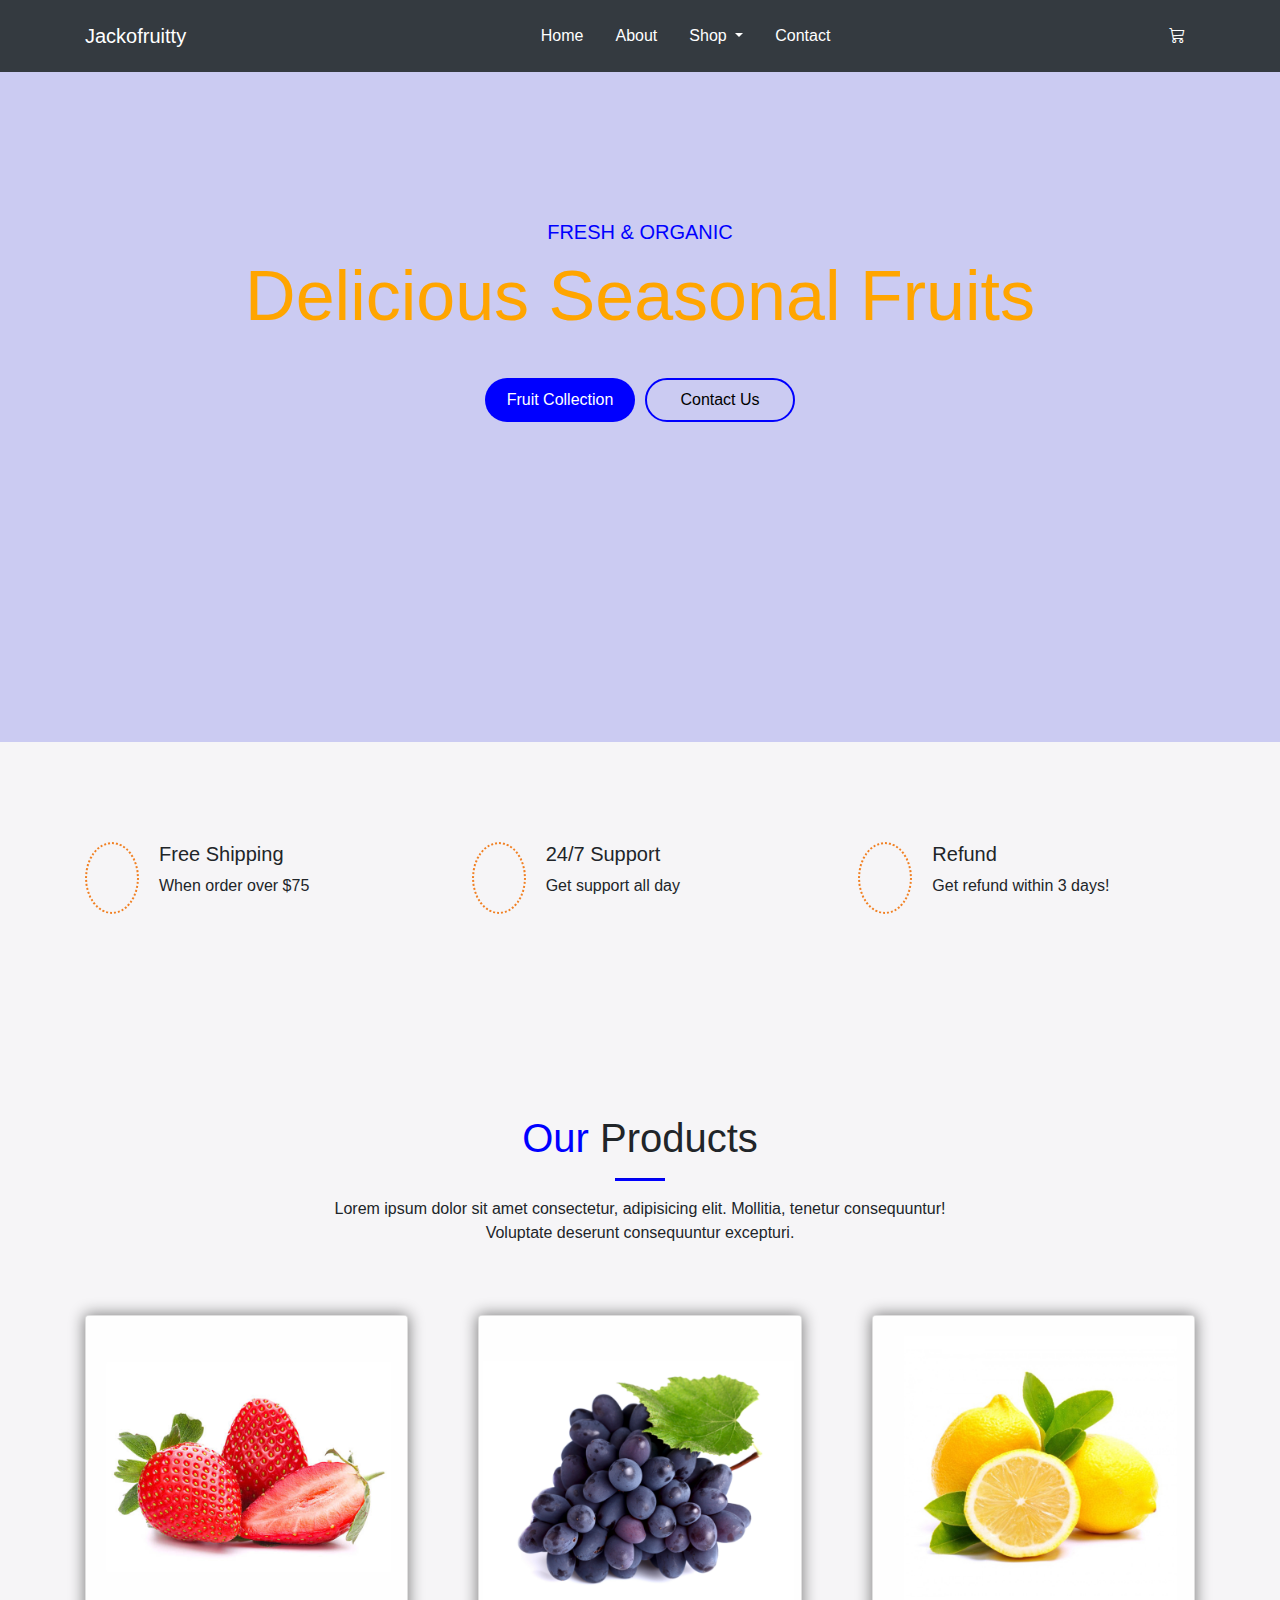
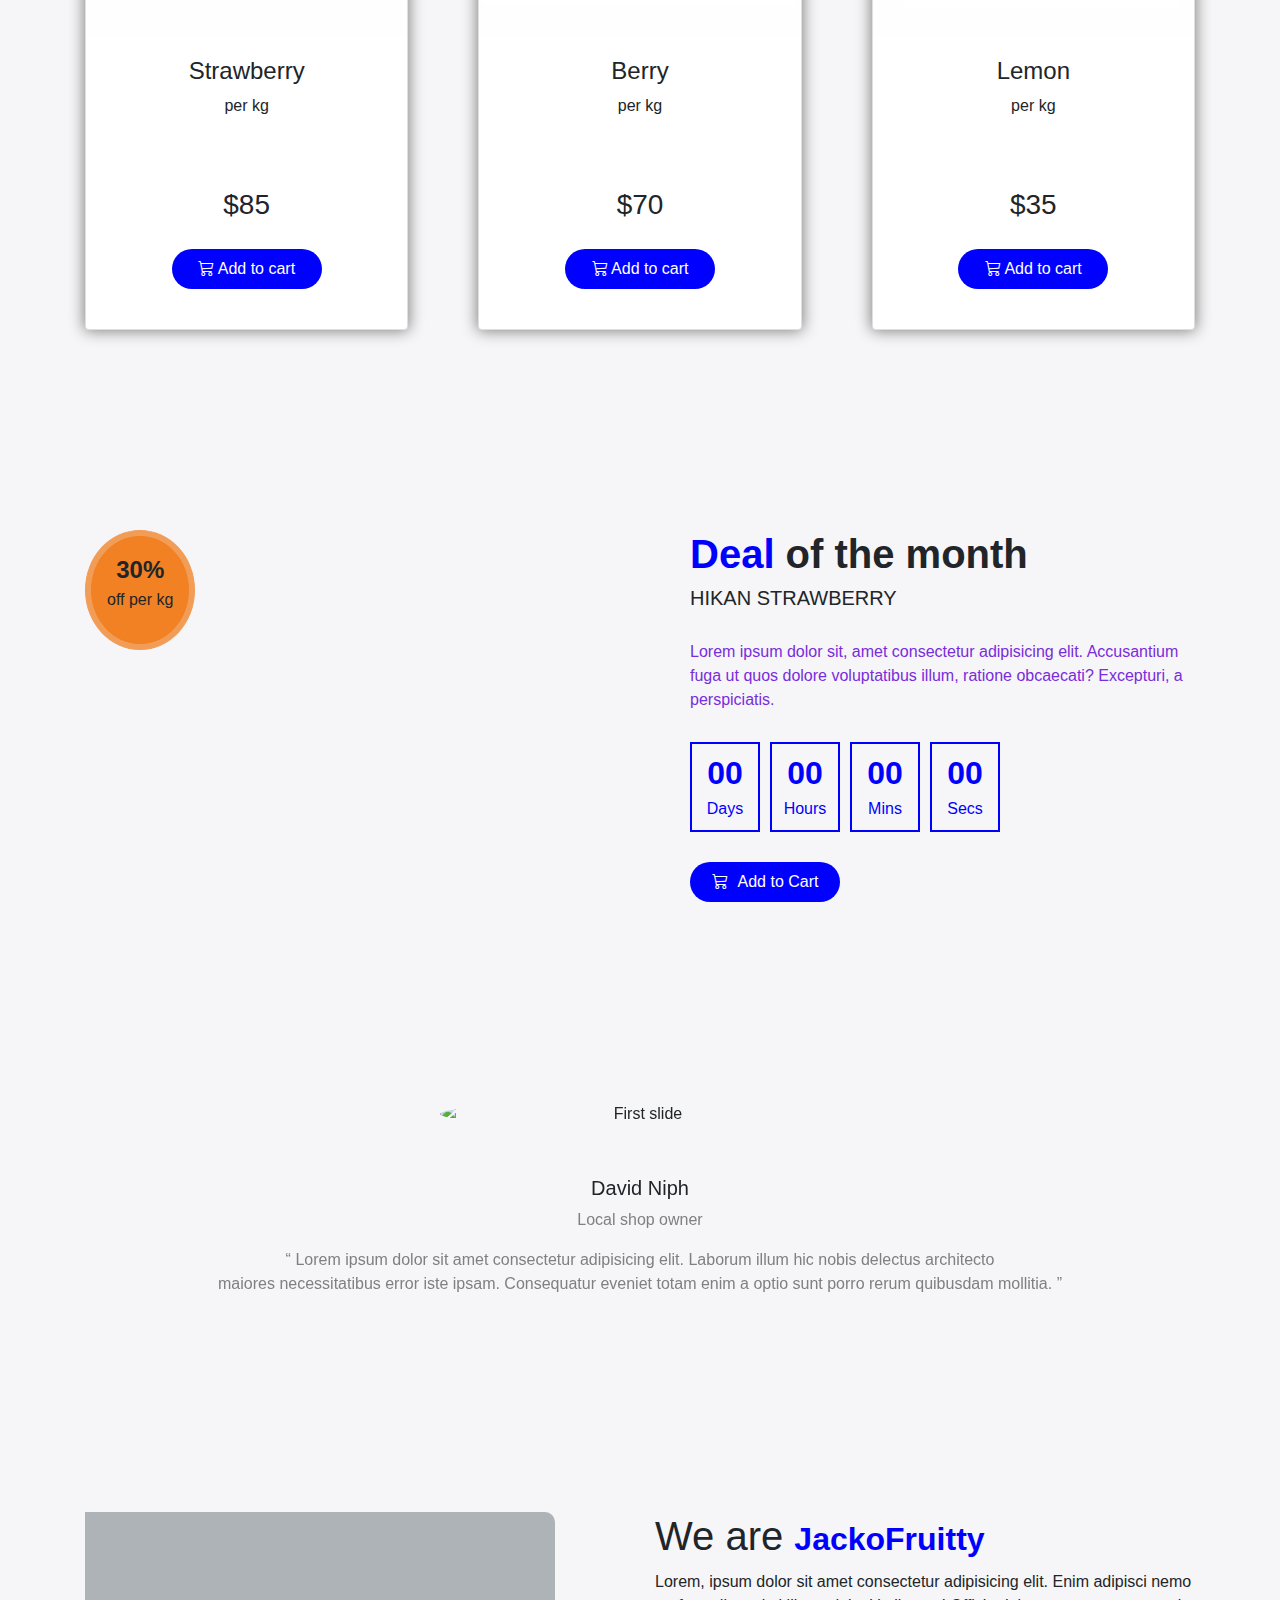
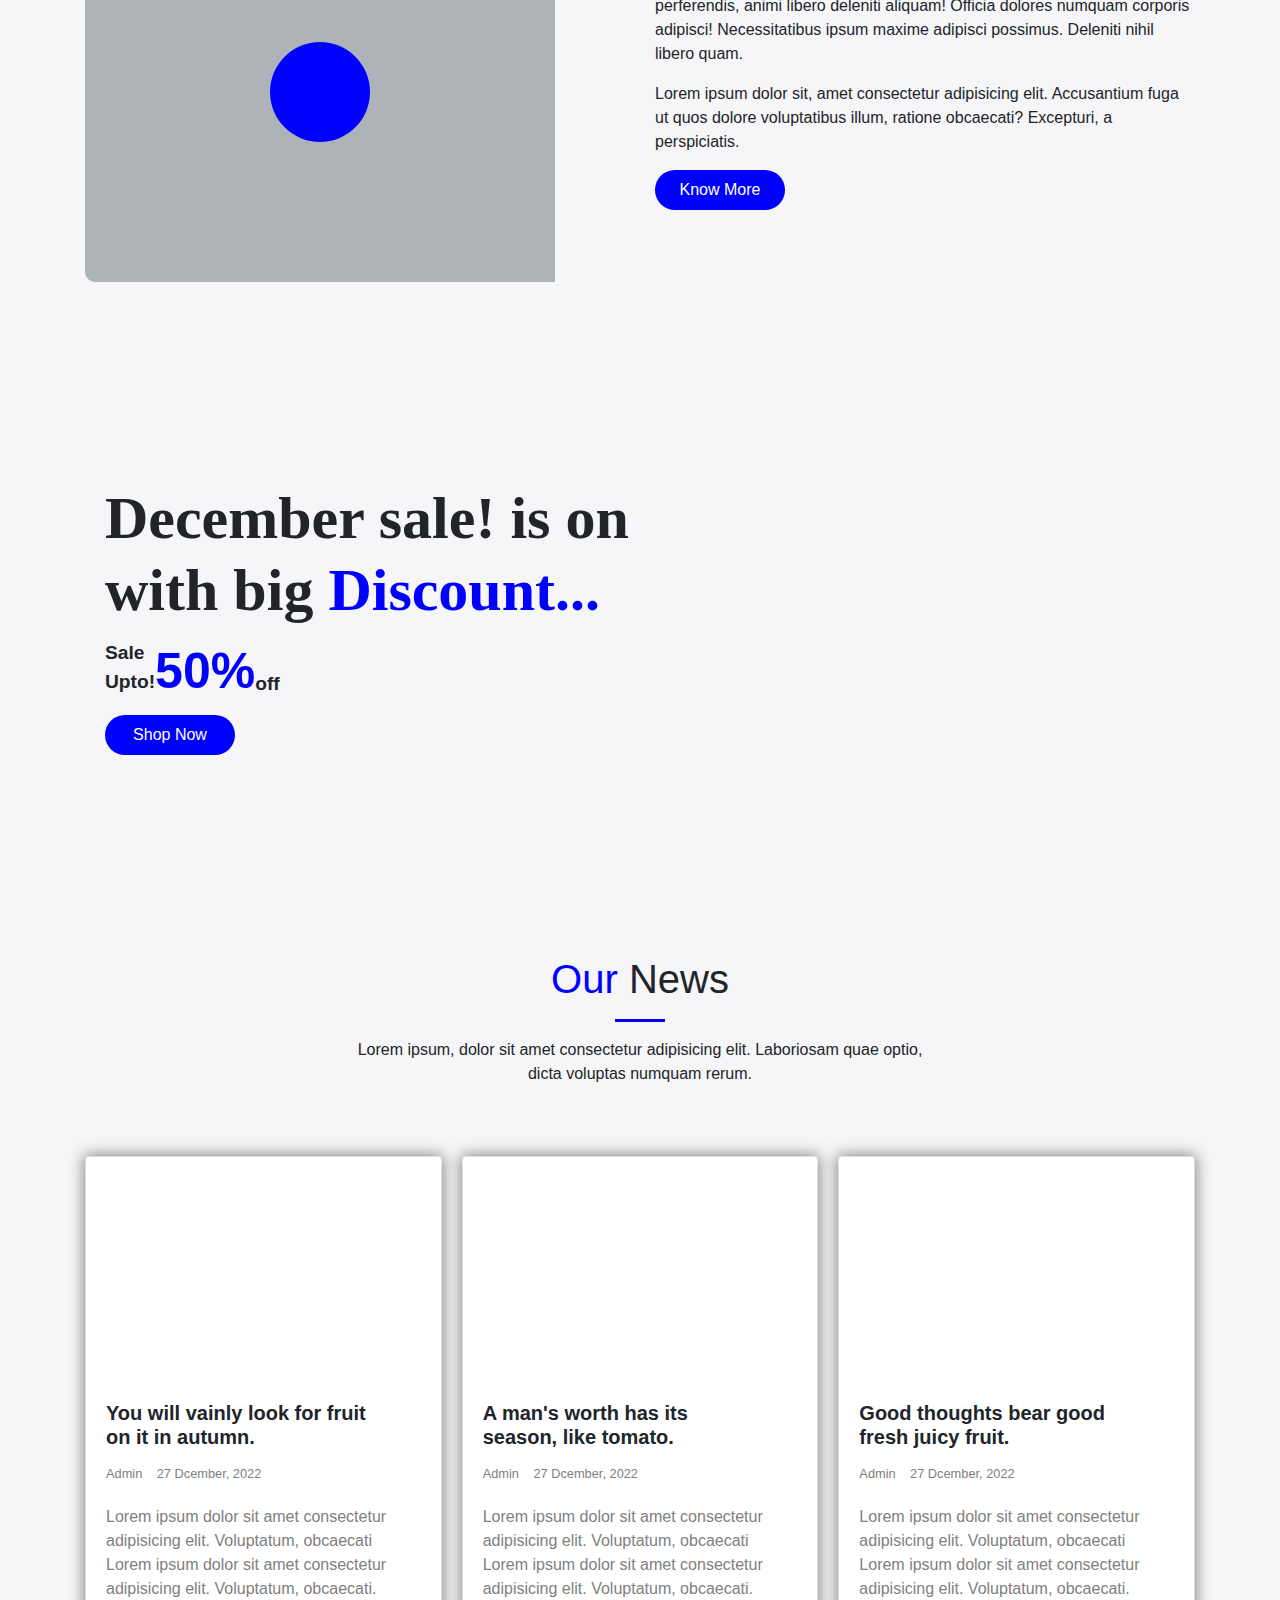
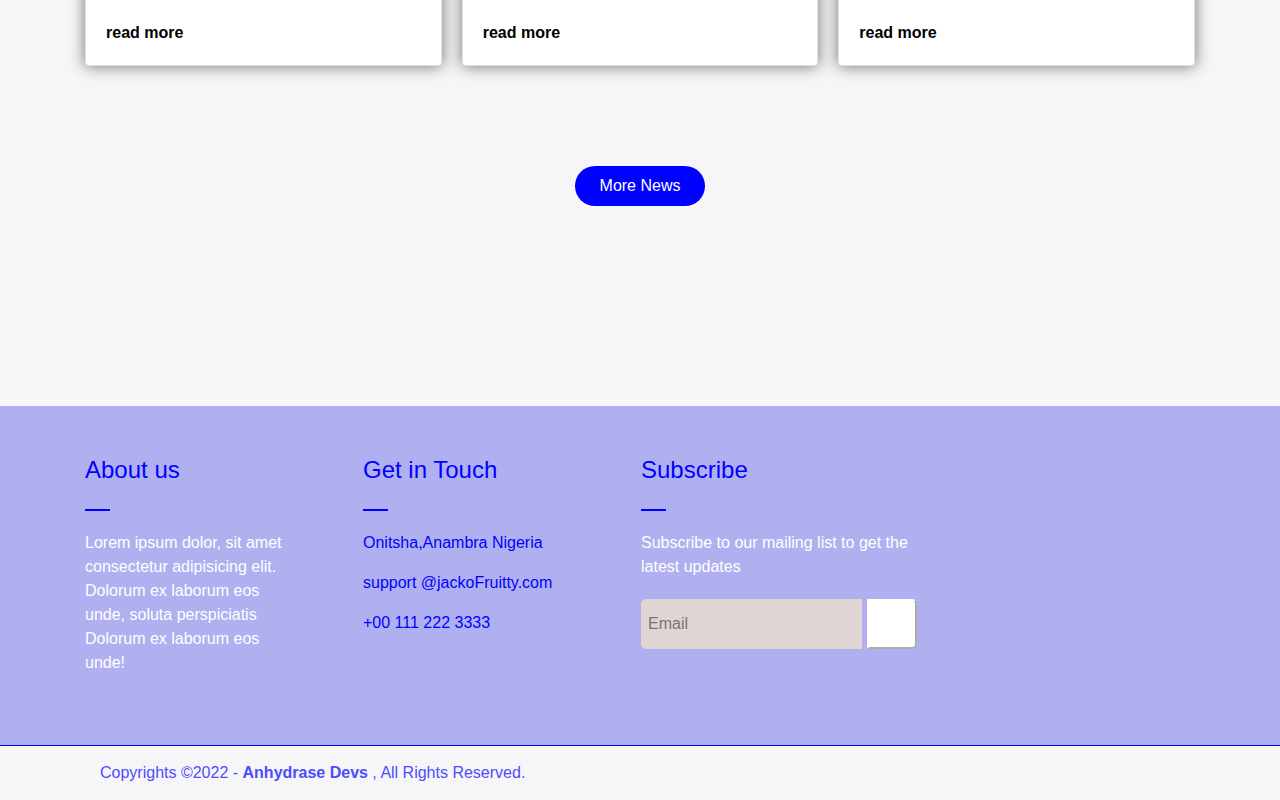
==== commit 2c4f959e: "updated files" ====
--- a/index.html
+++ b/index.html
@@ -15,7 +15,7 @@
     <link rel="stylesheet" href="https://cdn.jsdelivr.net/npm/bootstrap@4.6.1/dist/css/bootstrap.min.css">
     <link rel="stylesheet" href="https://cdn.jsdelivr.net/npm/bootstrap-icons@1.3.0/font/bootstrap-icons.css">
     <link rel="stylesheet" href="styles/style.css">
-    <title>Jackofruiity</title>
+    <title>Jackofruitty</title>
 </head>
 <body>
     <div>
@@ -24,13 +24,17 @@
         <section class="home-section">
             <div class="home-div">
             
-                <div class="navbar navbar-dark bg-dark fixed-top" id="navbar">
+                <div class="navbar navbar-dark bg-dark fixed-top navbar-expand-lg d-none d-md-block" id="navbar">
                     <div class="container">
-                        <a href="#" class="navbar-brand">Jackofruitty</a>
-
-                        <nav class=" d-none d-md-block"> 
+                        <div>
+                            <a href="index.html" class="navbar-brand">Jackofruitty</a>                     
+                        </div>
+                        
+                      
+    
+                        <nav> 
                             <ul class="navbar nav">
-                                <li class="nav-item"><a href="" class="nav-link">Home</a></li>
+                                <li class="nav-item"><a href="index.html" class="nav-link">Home</a></li>
                                 <li class="nav-item"><a href="" class="nav-link">About</a></li>
                                 <li class="nav-item dropdown">
                                     <a class="nav-link dropdown-toggle" href="#" id="navbarDropdownMenuLink" data-toggle="dropdown" aria-haspopup="true" aria-expanded="false">
@@ -39,7 +43,7 @@
                                     <div class="dropdown-menu" aria-labelledby="navbarDropdownMenuLink">
                                       <a class="dropdown-item" href="#">Cart</a>
                                       <a class="dropdown-item" href="#">Order</a>
-                                      <a class="dropdown-item" href="payment.html">Pay</a>
+                                      <a class="dropdown-item" href="#">Pay</a>
                                     </div>
                                   </li>
                                 <li class="nav-item"><a href="" class="nav-link">Contact</a></li>
@@ -49,17 +53,62 @@
                         <div class="icon-nav">
                             <a href="" style="margin-right: 10px;"><i class="bi bi-cart3"></i></a>
                             <a href=""><i class="fa-solid fa-magnifying-glass"></i></a>
-                        </div>
-
-
-
-                       
-                        
+                        </div>  
                     </div>
                    
                    
                 </div>
-
+    
+    
+                <!-- MOBILE VIEW -->
+    
+                <div class="navbar navbar-dark bg-dark fixed-top navbar-expand-lg d-block d-md-none" id="navbar">
+                    <div class="container">
+                        <div class="navbar nav" id="">
+                            <div>
+                                <button class="navbar-toggler" type="button" data-toggle="collapse" data-target="#collapseExample" aria-controls="collapseExample" aria-expanded="false" aria-label="Toggle navigation">
+                                    <span class="navbar-toggler-icon"></span>
+                                </button> 
+                                <a href="index.html" class="navbar-brand">Jackofruitty</a>
+                            </div>
+                           
+                                 
+
+                            <div class="icon-nav">
+                                <a href="#" style="margin-right: 10px;"><i class="bi bi-cart3"></i></a>
+                                <a href="#"><i class="fa-solid fa-magnifying-glass"></i></a>
+                            </div> 
+                        
+                                                
+                        </div>
+                        
+                      
+    
+                        <nav class=" collapse navbar-collapse" id="collapseExample"> 
+                            <ul class="navbar nav">
+                                <li class="nav-item"><a href="index.html" class="nav-link">Home</a></li>
+                                <li class="nav-item"><a href="" class="nav-link">About</a></li>
+                                <li class="nav-item dropdown">
+                                    <a class="nav-link dropdown-toggle" href="#" id="navbarDropdownMenuLink" data-toggle="dropdown" aria-haspopup="true" aria-expanded="false">
+                                      Shop
+                                    </a>
+                                    <div class="dropdown-menu" aria-labelledby="navbarDropdownMenuLink">
+                                      <a class="dropdown-item" href="#">Cart</a>
+                                      <a class="dropdown-item" href="#">Order</a>
+                                      <a class="dropdown-item" href="#">Pay</a>
+                                    </div>
+                                  </li>
+                                <li class="nav-item"><a href="" class="nav-link">Contact</a></li>
+                            </ul>
+                        </nav>
+                           
+                        
+                    </div>
+                   
+                   
+                </div>
+                
+                <!-- MOBILE VIEW  ENDS-->
                
 
                    
@@ -440,7 +489,7 @@
                             <h4>Subscribe</h4>
                             <div class="hr"></div>
                             <p class="contact-third-p">
-                                Subscribe ro our mailing list to get the latest updates
+                                Subscribe to our mailing list to get the latest updates
                             </p>
                             <div class="input-div">
                                 <input type="email" placeholder="Email">
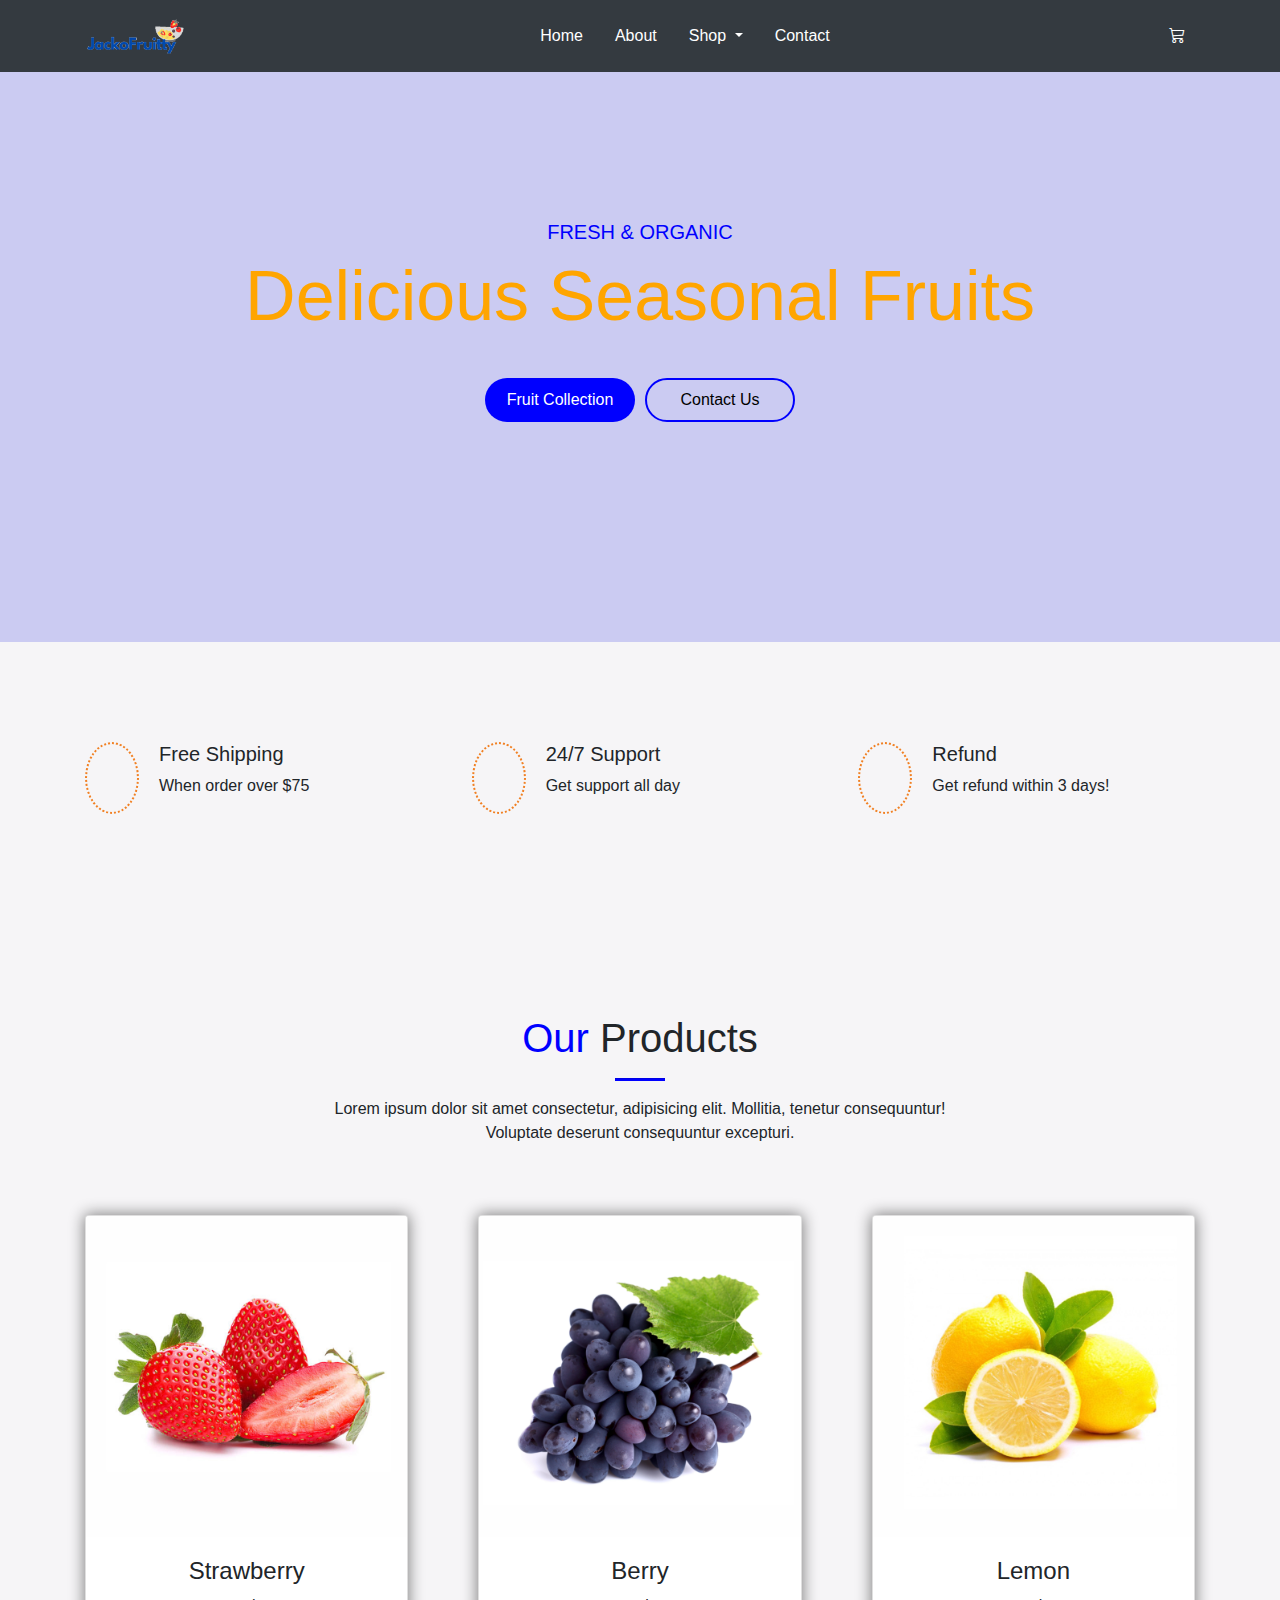
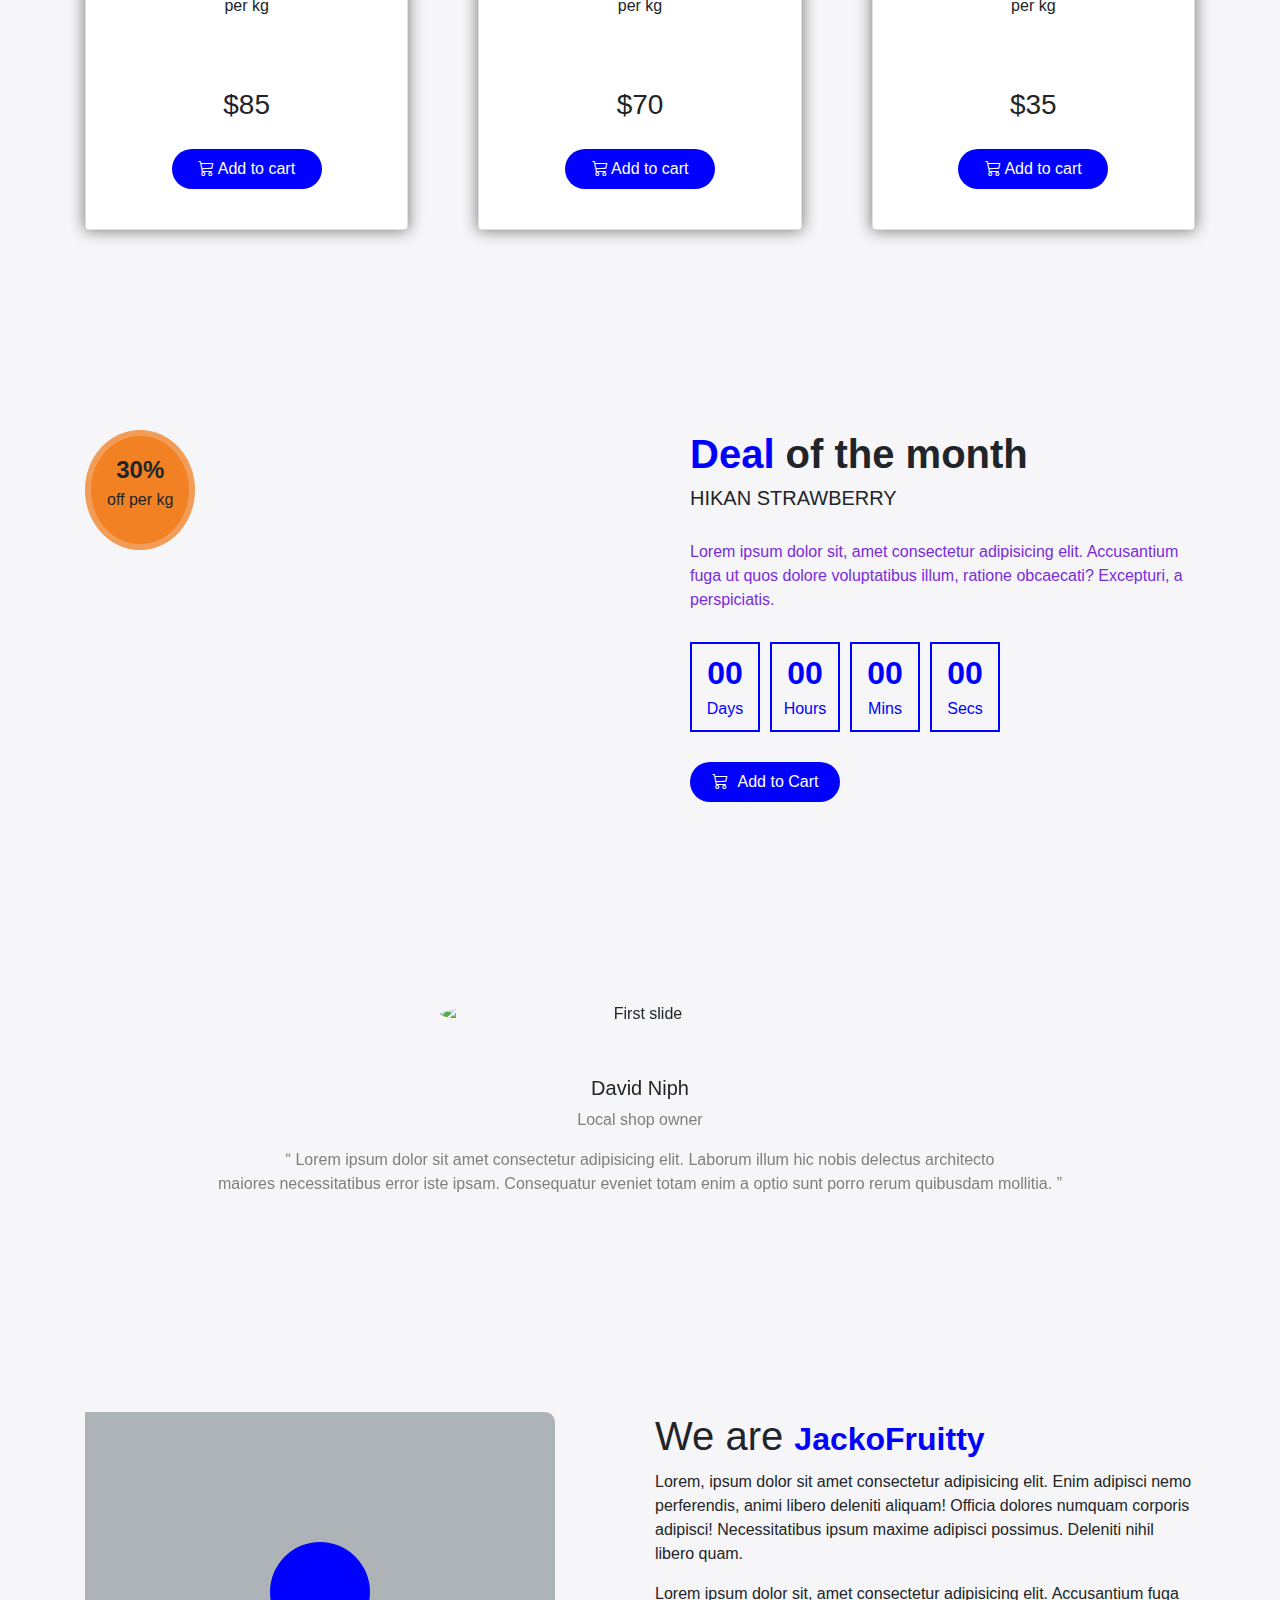
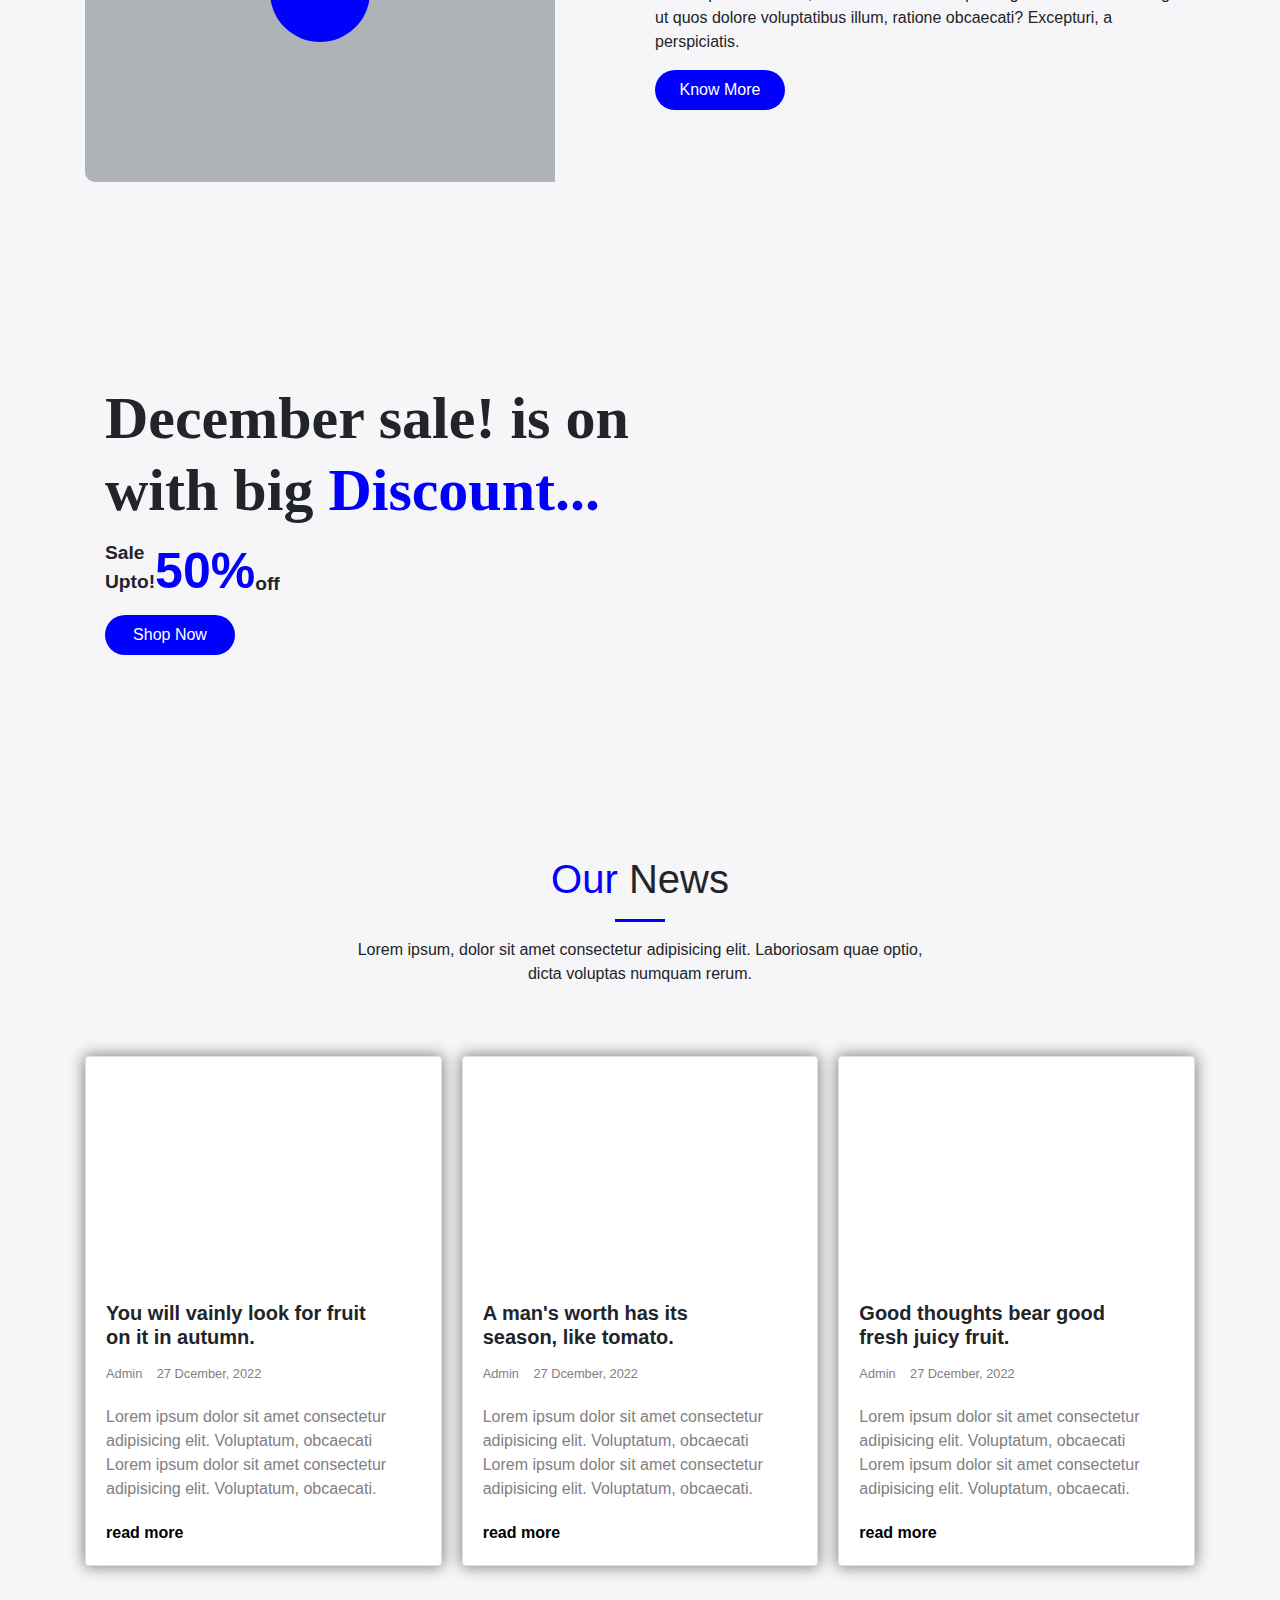
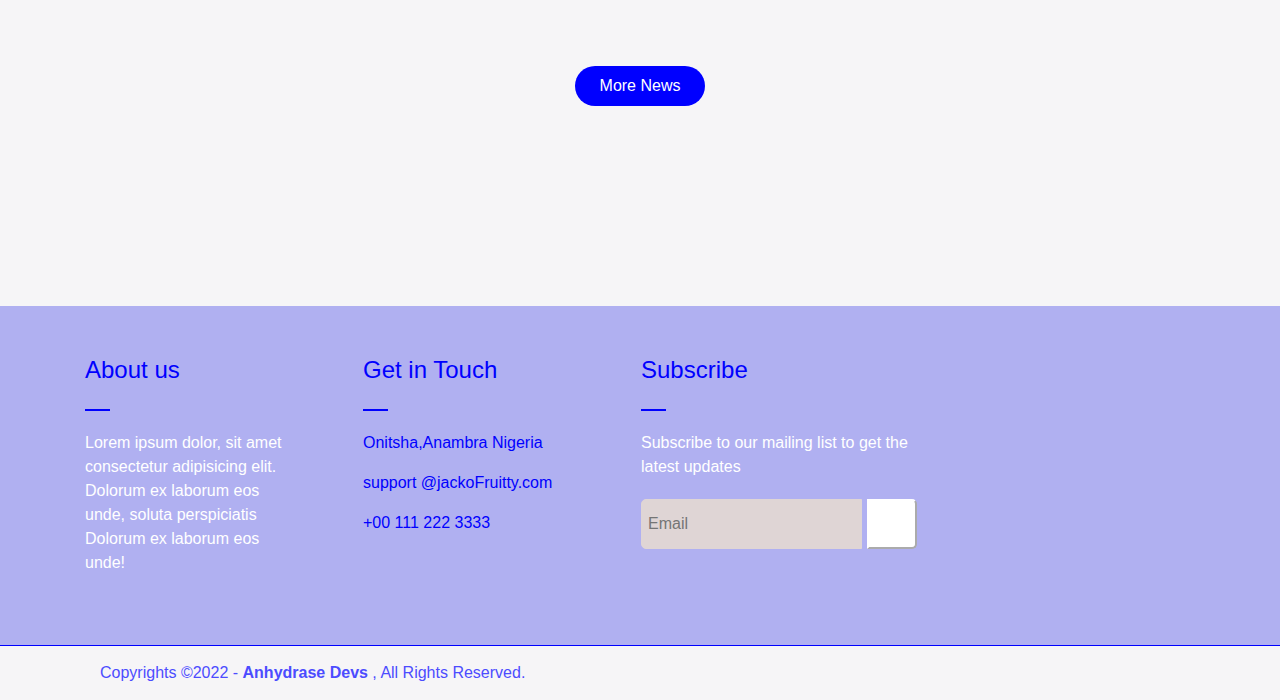
==== commit ce1c1ca0: "updated files" ====
--- a/index.html
+++ b/index.html
@@ -14,36 +14,42 @@
     <!-- stylesheet links -->
     <link rel="stylesheet" href="https://cdn.jsdelivr.net/npm/bootstrap@4.6.1/dist/css/bootstrap.min.css">
     <link rel="stylesheet" href="https://cdn.jsdelivr.net/npm/bootstrap-icons@1.3.0/font/bootstrap-icons.css">
-    <link rel="stylesheet" href="styles/style.css">
-    <title>Jackofruitty</title>
+    <link rel="stylesheet" href="css/style.css">
+
+    <!-- title -->
+    <title>Jackofruitty | home</title>
 </head>
 <body>
     <div>
 
         <!-- LANDING PAGE -->
-        <section class="home-section">
-            <div class="home-div">
+        <section class="home-section" id="home-div">
+            <div>
             
-                <div class="navbar navbar-dark bg-dark fixed-top navbar-expand-lg d-none d-md-block" id="navbar">
+                <!-- NAVBAR -->
+                <div class="navbar navbar-dark bg-dark fixed-top " id="navbar">
                     <div class="container">
-                        <div>
-                            <a href="index.html" class="navbar-brand">Jackofruitty</a>                     
+                        <div class="d-flex">
+                            <button class="navbar-toggler d-block d-md-none mx-2" type="button" data-toggle="collapse" data-target="#mobileNav" aria-controls="collapseExample" aria-expanded="false" aria-label="Toggle navigation">
+                                <span class="navbar-toggler-icon"></span>
+                            </button> 
+                            <a href="index.html" class="navbar-brand"><img src="./images/JackoFruity.PNG" alt="logo" style="width:100px;"></a>
                         </div>
                         
                       
     
-                        <nav> 
+                        <nav class=" d-none d-md-block"> 
                             <ul class="navbar nav">
                                 <li class="nav-item"><a href="index.html" class="nav-link">Home</a></li>
-                                <li class="nav-item"><a href="" class="nav-link">About</a></li>
+                                <li class="nav-item"><a href="about.html" class="nav-link">About</a></li>
                                 <li class="nav-item dropdown">
                                     <a class="nav-link dropdown-toggle" href="#" id="navbarDropdownMenuLink" data-toggle="dropdown" aria-haspopup="true" aria-expanded="false">
                                       Shop
                                     </a>
                                     <div class="dropdown-menu" aria-labelledby="navbarDropdownMenuLink">
-                                      <a class="dropdown-item" href="#">Cart</a>
-                                      <a class="dropdown-item" href="#">Order</a>
-                                      <a class="dropdown-item" href="#">Pay</a>
+                                      <a class="dropdown-item" href="cart.html">Cart</a>
+                                      <a class="dropdown-item" href="order.html">Order</a>
+                                      <a class="dropdown-item" href="payment.html">Pay</a>
                                     </div>
                                   </li>
                                 <li class="nav-item"><a href="" class="nav-link">Contact</a></li>
@@ -60,55 +66,28 @@
                 </div>
     
     
-                <!-- MOBILE VIEW -->
-    
-                <div class="navbar navbar-dark bg-dark fixed-top navbar-expand-lg d-block d-md-none" id="navbar">
-                    <div class="container">
-                        <div class="navbar nav" id="">
-                            <div>
-                                <button class="navbar-toggler" type="button" data-toggle="collapse" data-target="#collapseExample" aria-controls="collapseExample" aria-expanded="false" aria-label="Toggle navigation">
-                                    <span class="navbar-toggler-icon"></span>
-                                </button> 
-                                <a href="index.html" class="navbar-brand">Jackofruitty</a>
-                            </div>
-                           
-                                 
-
-                            <div class="icon-nav">
-                                <a href="#" style="margin-right: 10px;"><i class="bi bi-cart3"></i></a>
-                                <a href="#"><i class="fa-solid fa-magnifying-glass"></i></a>
-                            </div> 
-                        
-                                                
-                        </div>
-                        
-                      
-    
-                        <nav class=" collapse navbar-collapse" id="collapseExample"> 
-                            <ul class="navbar nav">
-                                <li class="nav-item"><a href="index.html" class="nav-link">Home</a></li>
-                                <li class="nav-item"><a href="" class="nav-link">About</a></li>
-                                <li class="nav-item dropdown">
-                                    <a class="nav-link dropdown-toggle" href="#" id="navbarDropdownMenuLink" data-toggle="dropdown" aria-haspopup="true" aria-expanded="false">
-                                      Shop
-                                    </a>
-                                    <div class="dropdown-menu" aria-labelledby="navbarDropdownMenuLink">
-                                      <a class="dropdown-item" href="#">Cart</a>
-                                      <a class="dropdown-item" href="#">Order</a>
-                                      <a class="dropdown-item" href="#">Pay</a>
-                                    </div>
-                                  </li>
-                                <li class="nav-item"><a href="" class="nav-link">Contact</a></li>
-                            </ul>
-                        </nav>
-                           
-                        
-                    </div>
-                   
-                   
-                </div>
+                <!--NAVBAR MOBILE VIEW -->
                 
-                <!-- MOBILE VIEW  ENDS-->
+    
+                <nav class=" collapse navbar-collapse bg-dark my-5 d-md-none fixed-top second-nav" id="mobileNav" > 
+                    <ul class="nav">
+                        <li class="nav-item"><a href="index.html" class="nav-link">Home</a></li>
+                        <li class="nav-item"><a href="about.html" class="nav-link">About</a></li>
+                        <li class="nav-item dropdown">
+                            <a class="nav-link dropdown-toggle" href="#" id="navbarDropdownMenuLink" data-toggle="dropdown" aria-haspopup="true" aria-expanded="false">
+                              Shop
+                            </a>
+                            <div class="dropdown-menu" aria-labelledby="navbarDropdownMenuLink">
+                              <a class="dropdown-item" href="cart.html">Cart</a>
+                              <a class="dropdown-item" href="order.html">Order</a>
+                              <a class="dropdown-item" href="payment.html">Pay</a>
+                            </div>
+                          </li>
+                        <li class="nav-item"><a href="" class="nav-link">Contact</a></li>
+                    </ul>
+                </nav>
+               
+                <!-- NAVBAR MOBILE VIEW ENDS -->
                
 
                    
@@ -185,7 +164,7 @@
                     <div class="row" id="card-container">
                         <div class="col-md">
                             <div class="card">
-                                <img src="images/product-img-1.jpg" alt="" class="card-img-top">
+                                <img src="./images/Strawberry.JPG" alt="" class="card-img-top">
                                 <div class="card-body">
                                     <div class="card-text">
                                         <h4>Strawberry</h4>
@@ -200,7 +179,7 @@
 
                         <div class="col-md">
                             <div class="card">
-                                <img src="images/product-img-2.jpg" alt="" class="card-img-top">
+                                <img src="./images/Berry.JPG" alt="" class="card-img-top">
                                 <div class="card-body">
                                     <div class="card-text">
                                         <h4>Berry</h4>
@@ -215,7 +194,7 @@
 
                         <div class="col-md">
                             <div class="card">
-                                <img src="images/product-img-3.jpg" alt="" class="card-img-top">
+                                <img src="./images/Lemon.JPG" alt="" class="card-img-top">
                                 <div class="card-body">
                                     <div class="card-text">
                                         <h4>Lemon</h4>
--- a/css/style.css
+++ b/css/style.css
@@ -0,0 +1,787 @@
+
+/* HOME PAGE STYLING STARTS */
+
+body{
+    background-color: #F6F5F7;
+}
+
+/* HOME SECTION */
+#home-div{
+    background-image: url(../images/fruitty\ background.png);
+    background-position: center;
+    background-size: cover;
+    background-repeat: no-repeat;
+    padding: 20px;
+}
+#home-div a:hover{
+    color:#F18023;
+}
+.second-nav ul{
+    display: flex !important;
+    flex-direction: column !important;
+    
+}
+.second-nav ul li a{
+    margin-left: 30px !important;
+}
+.home-section a{
+    color: #fff;
+}
+.home-section .dropdown-menu a{
+    color: #000;
+}
+.home-writeUp{
+    margin-bottom: 300px;
+}
+.home-writeUp h5{
+    color: #0000FF;
+    margin-bottom: 10px;
+}
+#text-container{
+    margin-bottom: 40px;
+}
+.home-writeUp h1{
+    font-size: 70px;
+    color: #FFA500;
+}
+.home-writeUp .btn1{
+    background-color: #0000FF;
+    border: 0.5px #0000FF;
+    color: #fff;
+    width: 150px;
+    padding: 8px;
+    border-radius: 50px;
+    transition: all 0.3s ease-in-out;   
+}
+.home-writeUp .btn1:hover{
+    background-color: #051922;
+    color: #F28123;
+}
+.home-writeUp .btn2{
+    border: 2px #0000FF solid;
+    color: #000;
+    width: 150px;
+    padding: 8px;
+    border-radius: 50px;
+    transition: all 0.3s ease-in-out;
+}
+.home-writeUp .btn2:hover{
+    background-color: #F28123;
+    color: #fff;
+}
+.home-writeUp #btn-div{
+    gap: 10px;
+}
+/* HOME ENDS */
+
+
+/* SERVICES SECTION STARTS */
+.Services-section #services-container{
+    margin-top: 100px;
+    margin-bottom: 200px;
+}
+.Services-section #row-div{
+    gap: 20px;
+}
+.Services-section #services{
+    display: flex;
+}
+.Services-section .icon-div{
+    margin-right: 20px;
+    border: 2px dotted #F18023;
+    border-radius: 50%;
+    padding: 25px;
+    color: #F18023;
+}
+/* SERVICES SECTION ENDS */
+
+
+/* PRODUCT SECTION STARTS */
+.product-section{
+    margin-bottom: 200px;
+}
+.product-section h1 span{
+    color: #0000FF;
+}
+.product-section hr{
+    width: 50px;
+    height: 1.5px;
+    background-color: #0000FF;
+}
+.product-section p{
+    margin-bottom: 70px;
+}
+.product-section .btn{
+    background-color: #0000FF;
+    border: 0.5px #0000FF;
+    color: #fff;
+    width: 150px;
+    padding: 8px;
+    border-radius: 50px;
+    transition: all 0.3s ease-in-out; 
+    margin: 20px 0;
+}
+.product-section .btn:hover{
+    background-color: #051922;
+    color: #F28123;
+}
+.product-section #card-container .card{
+    box-shadow: 0 0 15px 1px grey;
+
+}
+.product-section #card-container{
+    gap: 40px;
+}
+/* PRODUCT SECTION ENDS */
+
+
+/* DEAL SECTION STARTS */
+
+#deal-container{
+    margin-top: 150px !important;
+    margin-bottom: 200px !important;
+}
+
+#deal-container #row{
+    gap: 70px;
+}
+
+/* cycle area */
+.first-cycle{
+    border: 1px solid #F29D57;
+    background-color: #F29D57;
+    padding: 5px;
+    border-radius: 50%;
+    width: fit-content;
+}
+.second-cycle{
+    border: 1px solid #F28123;
+    background-color: #F28123;
+    border-radius: 50%;
+    padding: 15px;
+    text-align: center;
+}
+.second-cycle span{
+    font-weight: 700;
+    font-size: x-large;
+}
+
+
+/* deal area */
+.deal-div{
+    text-align: left;
+    margin: auto;
+}
+.deal-div h1{
+    font-weight: 700;
+}
+.deal-div h1 span{
+    color: #0000FF;
+}
+.deal-div p{
+    color: #782DDC;
+}
+.deal-div h5{
+    margin-bottom: 30px;
+}
+.countDown-div{
+    display: flex;
+    gap: 10px;
+    margin: 30px 0;
+}
+.countDown-div .count{
+    border:2px solid #0000FF;
+    width: 70px;
+    height: 90px;
+    text-align: center;
+    padding-top: 5px;
+}
+.countDown-div .count span{
+    font-size: xx-large;
+    color: #0000FF;
+    font-weight: 700;
+}
+.countDown-div .count p{
+    color: #0000FF;
+}
+.deal-div button{
+    background-color: #0000FF;
+    border: 0.5px #0000FF;
+    color: #fff;
+    width: 150px;
+    padding: 8px;
+    border-radius: 50px;
+    transition: all 0.3s ease-in-out;
+}
+.deal-div button:hover{
+    background-color: #051922;
+    color: #F28123;
+}
+.deal-div button i{
+    margin-right: 10px;
+}
+
+/* DEAL SECTION ENDS */
+
+
+/* CAROUSEL SCETION STARTS */
+
+#carousel-container{
+    margin-top: 150px !important;
+    margin-bottom: 200px !important;
+}
+#carousel-container .img-div{
+    width: 400px ;
+    /* height: 200px; */
+    margin: auto;
+    margin-bottom: 50px;
+    /* background-color: #0000FF; */
+
+}
+#carousel-container p,
+#carousel-container q{
+    color: grey;
+}
+
+/* CAROUSEL SCETION ENDS */
+
+/* ABOUT SECTION STYLING STARTS */
+#about-container{
+    margin-top: 150px !important;
+    margin-bottom: 200px !important;
+}
+.video-div{
+    width: 470px;
+    height: 370px;
+    background-color: #ADB3B6;
+    border-top-right-radius: 10px;
+    border-bottom-left-radius: 10px;
+}
+.video-div a .vid{
+  position: relative; 
+  top: 130px;
+  background-color: #0000FF;
+  width: 100px;
+  height: 100px;  
+  margin-top: 100px;
+  margin: auto;
+  border-radius: 50%;
+  padding-top: 35px;
+  color: #fff;
+  transition: all 0.3s ease-in-out;
+}
+.video-div a .vid:hover{
+    background-color: #051922;
+    color: #F28123;
+}
+.about-div{
+    text-align: left;
+    gap: 20px;
+}
+.about-div h1{
+    margin-bottom: 10px;
+}
+.about-div h1 span{
+    font-size: xx-large;
+    color: #0000FF;
+    font-weight: 700;
+}
+.about-div button{
+    background-color: #0000FF;
+    color: #fff;
+    width: 130px;
+    padding: 8px;
+    border-radius: 50px;
+    border: 0.5px #0000FF;
+    transition: all 0.3s ease-in-out;
+}
+.about-div button:hover{
+    background-color: #051922;
+    color: #F28123;
+}
+
+/* ABOUT SECTION STYLING ENDS */
+
+
+/* SHOP SECTION STARTS */
+#shop-container{
+    margin-top: 200px !important;
+    margin-bottom: 200px !important;
+    margin: auto;
+}
+.shop-div{
+ text-align: left;
+ margin-left: 20px;
+}
+.shop-div h1{
+    font-weight: 800;
+    font-size: 60px;
+    font-family: Cambria, Cochin, Georgia, Times, 'Times New Roman', serif;
+}
+.shop-div h1 span{
+    color: #0000FF;
+    font-weight: 800;
+    font-size: 60px;
+}
+.shop-div .shop-writeUp{
+    display: flex;
+}
+.shop-writeUp span{
+    /* margin: 5px; */
+    color: #0000FF;
+    font-weight: 700;
+    font-size: 50px;
+}
+.shop-writeUp p{
+    font-size: larger;
+    font-weight: bold;
+}
+
+.shop-writeUp .sales-p{
+    margin-top: 5px;
+}
+.shop-writeUp .off-p{
+    margin-top: 36px;
+}
+.shop-div button{
+    background-color: #0000FF;
+    color: #fff;
+    width: 130px;
+    padding: 8px;
+    border-radius: 50px;
+    transition: all 0.3s ease-in-out;
+    border: 0.5px #0000FF;
+}
+.shop-div button:hover{
+    background-color: #051922;
+    color: #F28123;
+}
+
+/* SHOP SECTION ENDS */
+
+
+/* NEWS SECTION STYLING STARTS */
+#news-container{
+    margin-top: 150px !important;
+    margin-bottom: 200px !important;
+}
+.news-div{
+    margin-top: 50px;
+}
+.news-div .news-header-text{
+    margin-bottom: 70px;
+}
+.news-div .news-header-text h1 span{
+    color: #0000FF;
+}
+.news-div .news-header-text hr{
+    width: 50px;
+    height: 1.5px;
+    background-color: #0000FF;
+    
+}
+.card-div{
+    display: flex;
+    justify-content: center;
+    gap: 20px;
+}
+#card{
+    box-shadow: 0 0 15px 1px grey;
+}
+.news-div .btn{
+    background-color: #0000FF;
+    color: #fff;
+    width: 130px;
+    padding: 8px;
+    border-radius: 50px;
+    transition: all 0.3s ease-in-out;
+    border: 0.5px #0000FF;
+    margin-top: 100px;
+}
+.news-div .btn:hover{
+    background-color: #051922;
+    color: #F28123;
+}
+#card:hover {
+    background: rgb(0, 0, 255,0.05);
+    cursor: pointer;
+}
+#card a{
+    color: #000;
+    text-decoration: none;
+    font-weight: bold;
+}
+#card .card-body h5{
+    font-weight: bold;
+}
+#card .card-body{
+    margin-top: 200px;
+}
+#card .card-text{
+    color: grey;
+    margin-bottom: 20px;
+}
+#card .card-body .card-small-text{
+    margin-bottom: 20px;
+}
+#card .card-body small{
+    color: grey;
+}
+
+/* NEWS SECTION STYLING ENDS */
+
+
+/* CONTACT SECTION STARTS */
+
+.contact-div{
+    background-color: #B0B0F1;
+    padding: 2px;
+    border-bottom: 1px solid #0000FF;
+}
+.contact-div .parent-div #row{
+    gap: 35px;
+}
+.contact-div .parent-div h4{
+    color: #0000FF;
+    margin-bottom: 25px;
+}
+.contact-div .parent-div .hr{
+    width: 25px;
+    height: 2px;
+    margin-bottom: 20px;
+    background-color: #0000FF;
+}
+
+.contact-div .parent-div .contact-first-p,
+.contact-div .parent-div .contact-third-p{
+    color: #fff;
+    margin-bottom: 20px;
+}
+
+.contact-div .parent-div .contact-second-p{
+    color: #0000FF;
+}
+.contact-div .parent-div .input-div{
+    display: flex;
+}
+.contact-div .parent-div input{
+    height: 50px;
+    padding: 6px;
+    border-bottom-left-radius: 5px;
+    border-top-left-radius: 5px;
+    background-color: #DFD5D5;
+    border: 1px #DFD5D5 solid;
+}
+.contact-div .parent-div .input-div .icon-btn{
+    background-color: #fff;
+    height: 50px;
+    width: 50px;
+    padding: 6px;
+    margin-left: 5px;
+    border-color: #fff;
+    border-top-right-radius: 5px;
+    border-bottom-right-radius: 5px;
+}
+.contact-div .parent-div .input-div .icon-btn i{
+    margin-top: 5px;
+}
+/* CONTACT SECTION ENDS */
+
+
+/* FOOTER STYLINGS STARTS */
+.footer-section footer{
+    padding: 15px;
+}
+.footer-section footer p{
+    margin: auto;
+    color: #4C4CFF;
+}
+/* FOOTER STYLINGS ENDS */
+
+
+
+
+
+
+
+/* MEDIA QUERY */
+@media screen and (max-width: 714px){
+    /* home */
+
+    .home-writeUp h1{
+        font-size: 40px;
+        color: #FFA500;
+    }
+
+    /* About */
+    .shop-div h1{
+        font-weight: 700;
+        font-size: 40px;
+        font-family: Cambria, Cochin, Georgia, Times, 'Times New Roman', serif;
+    }
+    .shop-div h1 span{
+        color: #0000FF;
+        font-weight: 700;
+        font-size: 40px;
+    }
+
+    /* card */
+    .card-div{
+      display: flex;
+      flex-direction: column;
+     
+    }
+}
+/* HOME PAGE STYLING ENDS */
+
+
+
+/* ================ PAYMENT PAGE STYLING STARTS =================*/
+
+.home-div{
+    background-image: url(../images/fruitty\ background.png);
+    background-position: center;
+    background-size: cover;
+    background-repeat: no-repeat;
+    padding: 0 0 10px 0;
+}
+
+.home-writeUp{
+    margin-bottom: 200px;
+    margin-top: 0;
+}
+.home-writeUp h5{
+    color: #0000FF;
+    margin-bottom: 10px;
+}
+#text-container{
+    margin-bottom: 40px;
+}
+.home-writeUp h1{
+    font-size: 70px;
+    color: #FFA500;
+}
+
+.home-writeUp .btn1{
+    background-color: #0000FF;
+    border: 0.5px #0000FF;
+    color: #fff;
+    width: 150px;
+    padding: 8px;
+    border-radius: 50px;
+    transition: all 0.3s ease-in-out;   
+}
+.home-writeUp .btn1:hover{
+    background-color: #051922;
+    color: #F28123;
+}
+.home-writeUp .btn2{
+    border: 2px #0000FF solid;
+    color: #000;
+    width: 150px;
+    padding: 8px;
+    border-radius: 50px;
+    transition: all 0.3s ease-in-out;
+}
+.home-writeUp .btn2:hover{
+    background-color: #F28123;
+    color: #fff;
+}
+.home-writeUp #btn-div{
+    gap: 10px;
+}
+
+
+.payment-section{
+    margin-top: 100px;
+    margin-bottom: 100px;
+}
+.payment-section .wrapper{
+    display: grid;
+    grid-template-columns: 2fr 1fr;
+    gap: 50px;
+}
+.payment-section .address-div{
+    gap: 50px;
+}
+.payment-section .address-div button{
+    width: 100%;
+    height: 50px;
+    text-align: left;
+    border: 2px #F1EFF1 solid !important;
+    font-weight: bold;
+}
+.payment-section .address-div button i{
+    border-radius: 50% !important;
+    color: #0B00FF;
+    margin: 0 5px;
+}
+.payment-section .address-div .collapse .card-body{
+    background-color: #fff;
+}
+.payment-section .address-div .collapse #card-body{
+    padding: 30px;
+}
+.payment-section .address-div input{
+    height: 50px !important;
+}
+.payment-section .address-div textarea{
+    width: 100%;
+}
+
+.payment-section table{
+    width: 80% !important;  
+}
+.payment-section table thead{
+    background-color: #F1EFF1;
+}
+.payment-section table tr{
+    color: #6D46D2;
+}
+
+.payment-section .order-details-div button{
+    background-color: #0000FF;
+    color: #fff;
+    width: 130px;
+    padding: 8px;
+    border-radius: 50px;
+    transition: all 0.3s ease-in-out;
+    border: 0.5px #0000FF;
+}
+
+.payment-section .order-details-div button:hover{
+    background-color: #051922;
+    color: #F28123;
+}
+
+
+
+
+
+@media screen and (max-width: 714px){
+
+    .payment-section .wrapper{
+        display: flex;
+        flex-direction: column;
+    }
+
+    .home-writeUp h1{
+        font-size: 50px;
+    }
+    .home-writeUp #btn-div{
+       display: flex;
+       flex-direction: column;
+       align-items: center;   
+    }
+}
+
+
+/* PAYMENT PAGE STYLING ENDS */
+
+
+/* =============== CONTACT PAGE STYLINGS STARTS ============== */
+
+.message-section .wrapper{
+    display: grid;
+    grid-template-columns: 2fr 1fr;
+}
+
+.message-section .wrapper .message-div h2{
+    margin-bottom: 20px;
+}
+.message-section .wrapper form input{
+    padding-right: 105px;
+    height: 50px;
+    margin-top: 10px;
+}
+.message-section .wrapper form textarea{
+    height: 200px;
+    margin-top: 10px;
+
+}
+.message-section .wrapper form button{
+    border-radius: 50px;
+    border-color: #F18023;
+    width: 100px;
+    padding: 10px;
+    background-color: #F18023;
+    color: #000;
+    font-weight: bold;
+}
+
+.message-section .wrapper .address-div{
+    background-color: #fff;
+    width: 80%;
+    height: 400px;
+    border-radius: 5px;
+    box-shadow: 0 0 15px 1px grey;
+}
+.message-section .wrapper .address-div .parent{
+    margin-right: 50px;
+    margin-top: 20px;
+}
+.message-section .wrapper .address-div .parent i{
+    color: blue;
+}
+.message-section .wrapper .address-div .parent i{
+    align-items: center;
+    margin:5px 10px;
+}
+
+
+/* MEDIA QUERRY */
+
+@media screen and (max-width: 714px){
+
+    .message-section .wrapper{
+        display: flex;
+        flex-direction: column;
+    }
+
+
+    .message-section .wrapper .address-div{
+        width: 70%;
+        height: 450px;
+    }
+
+    .message-section .wrapper .address-div .parent{
+        padding:10px;
+        margin-top: 40px;
+    }
+}
+
+@media screen and (max-width: 280px){
+    .message-section .wrapper .address-div{
+        width: 70%;
+        height: 550px;
+    }
+
+    .message-section .wrapper .address-div .parent{
+        /* padding:10px; */
+        margin-top: 40px;
+    }
+}
+
+/* =============== CONTACT PAGE STYLINGS ENDS ============== */
+
+
+/* ============ ORDER PAGE STARTS =============== */
+
+/* EXCELLENT */
+
+.img1{
+    width: 50px;
+    height: 50px;
+}
+
+.img2{
+    width: 50px;
+    height: 50px;
+}
+
+.img3{
+    width: 50px;
+    height: 50px;
+}
+
+/* ================ OREDR PAGE ENDS  =========== */